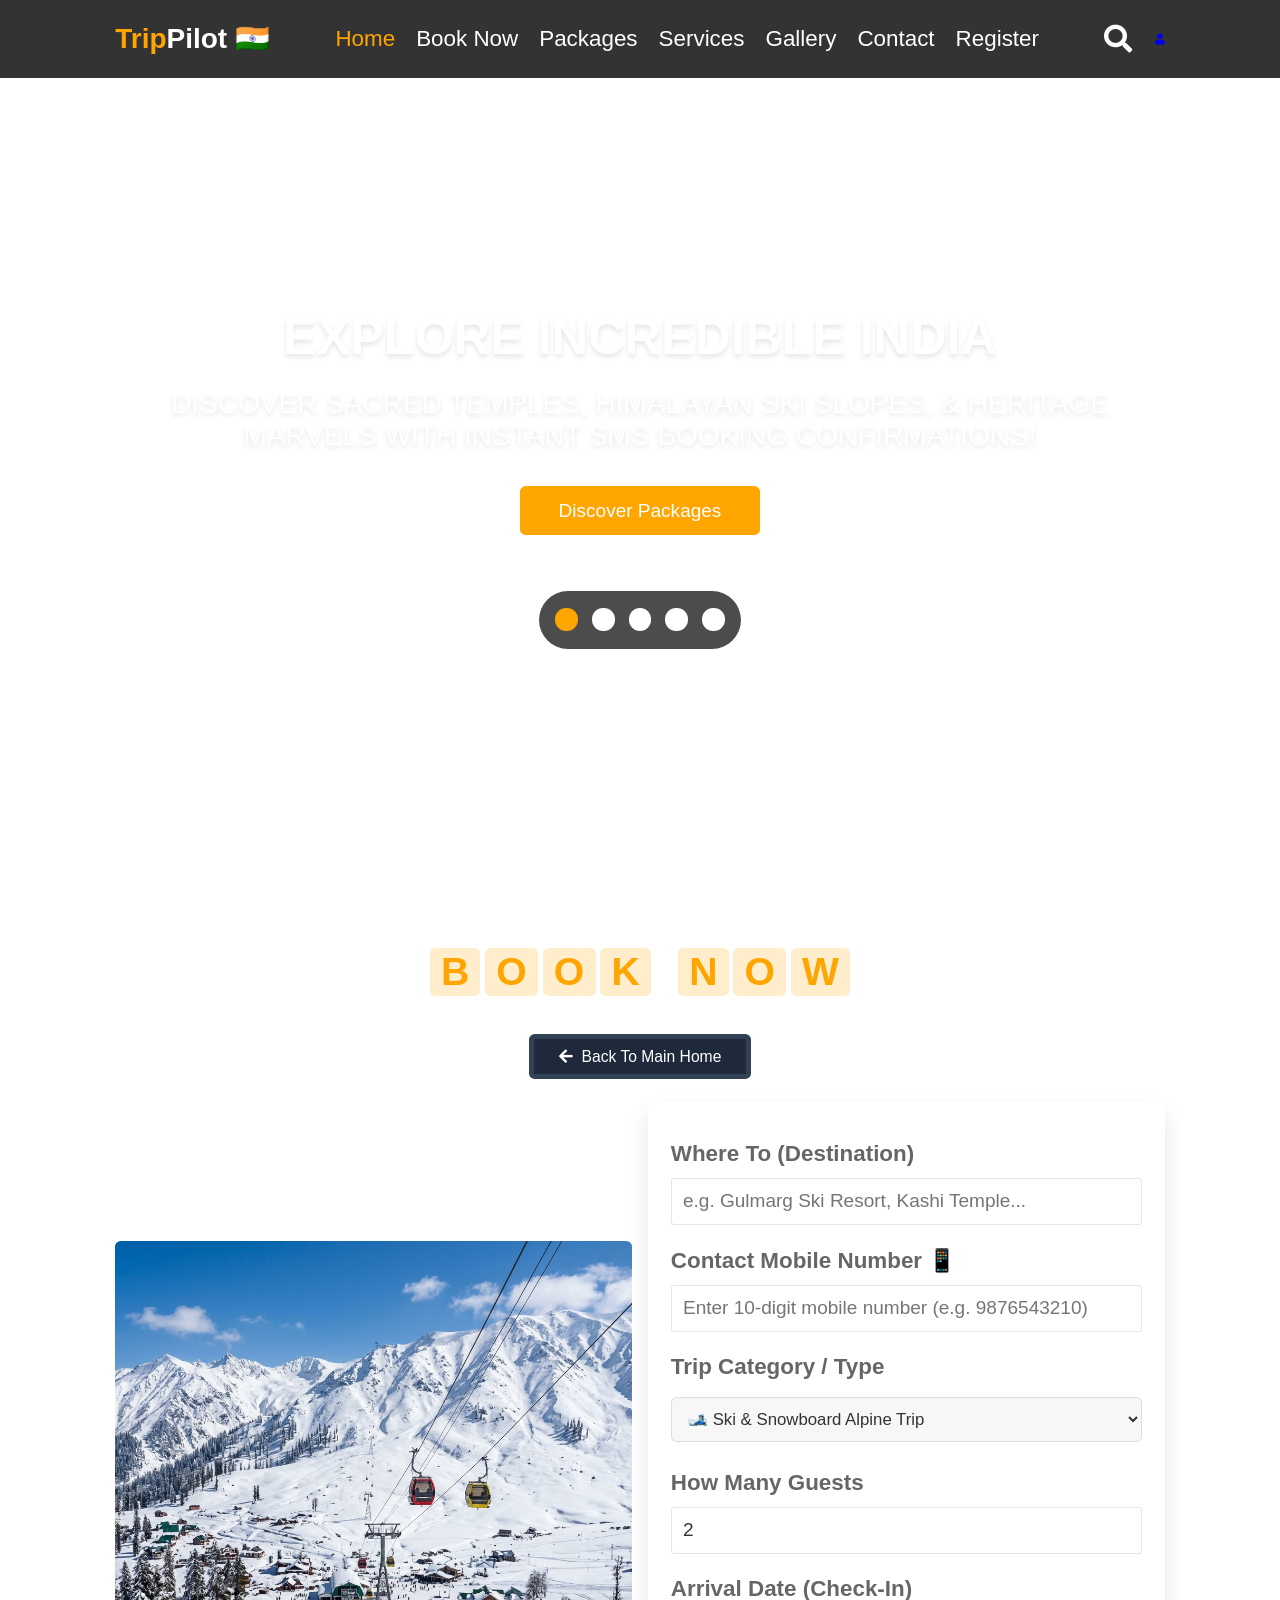
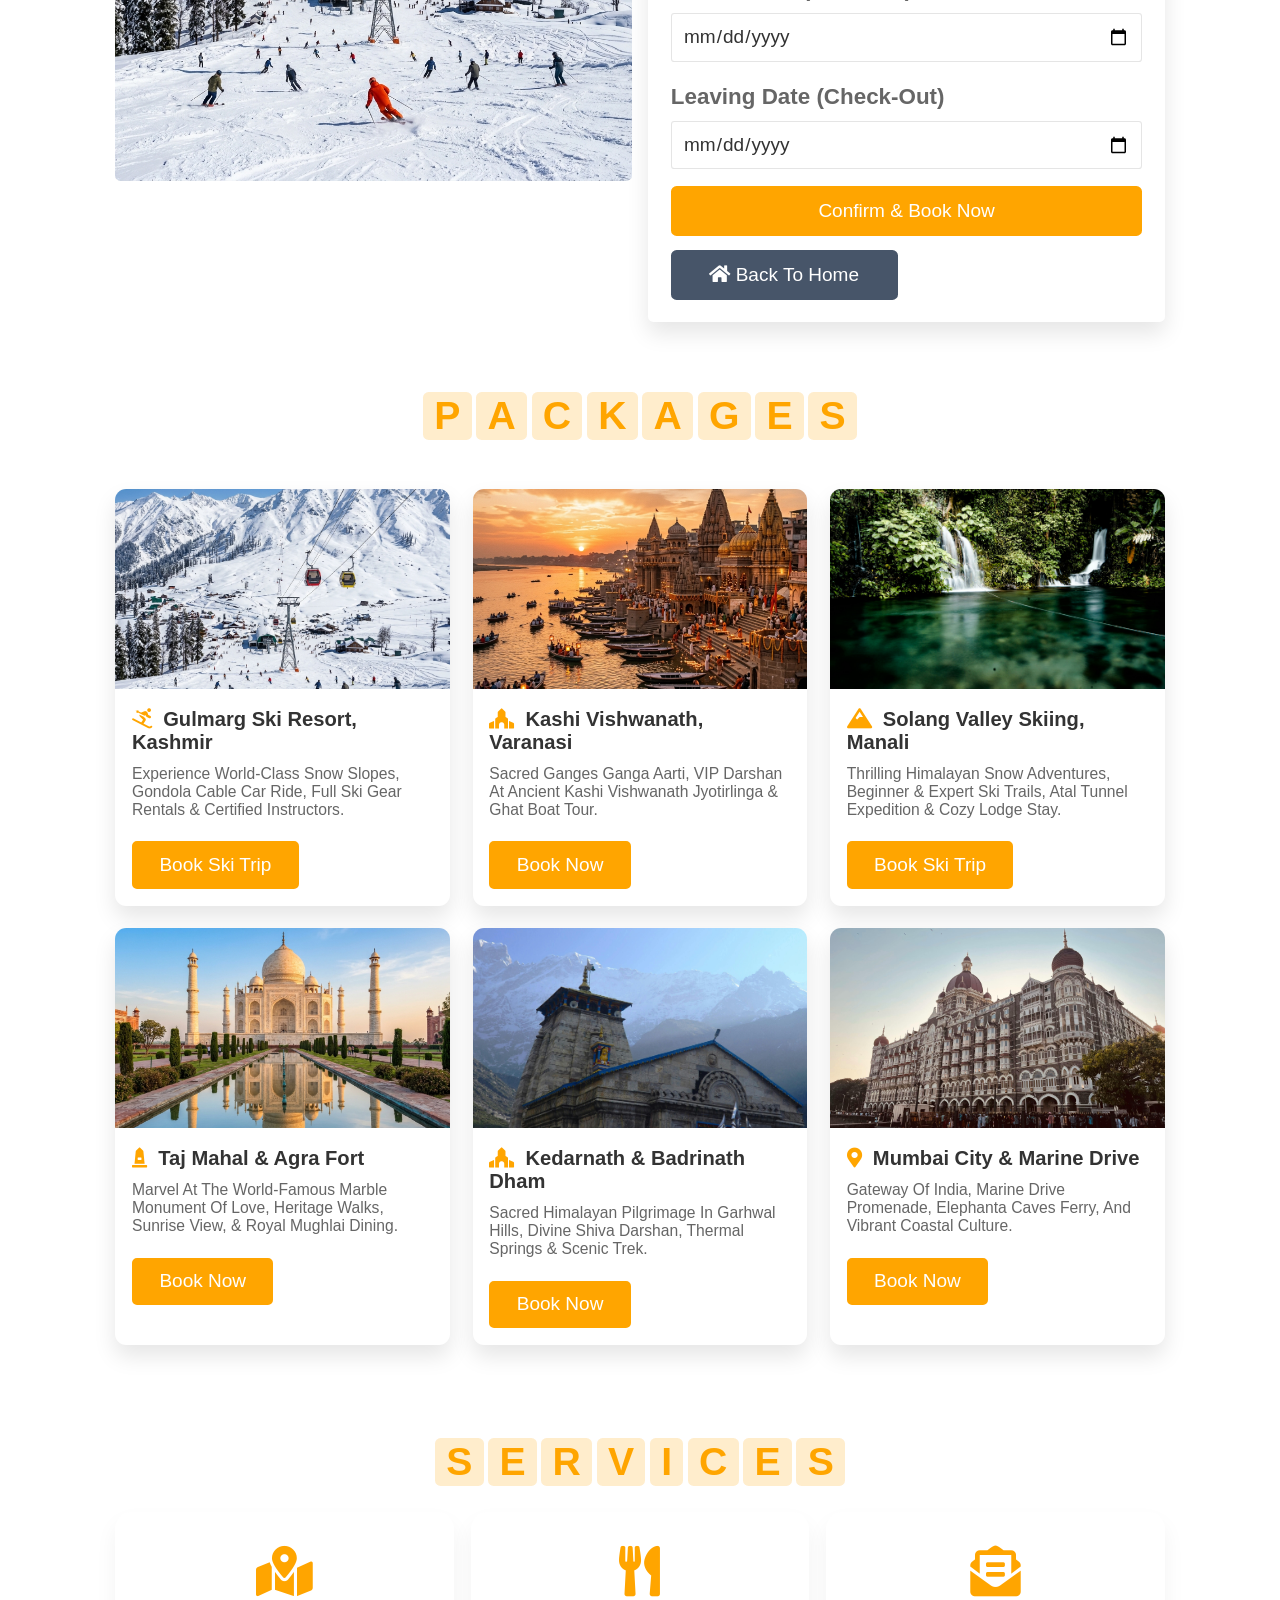
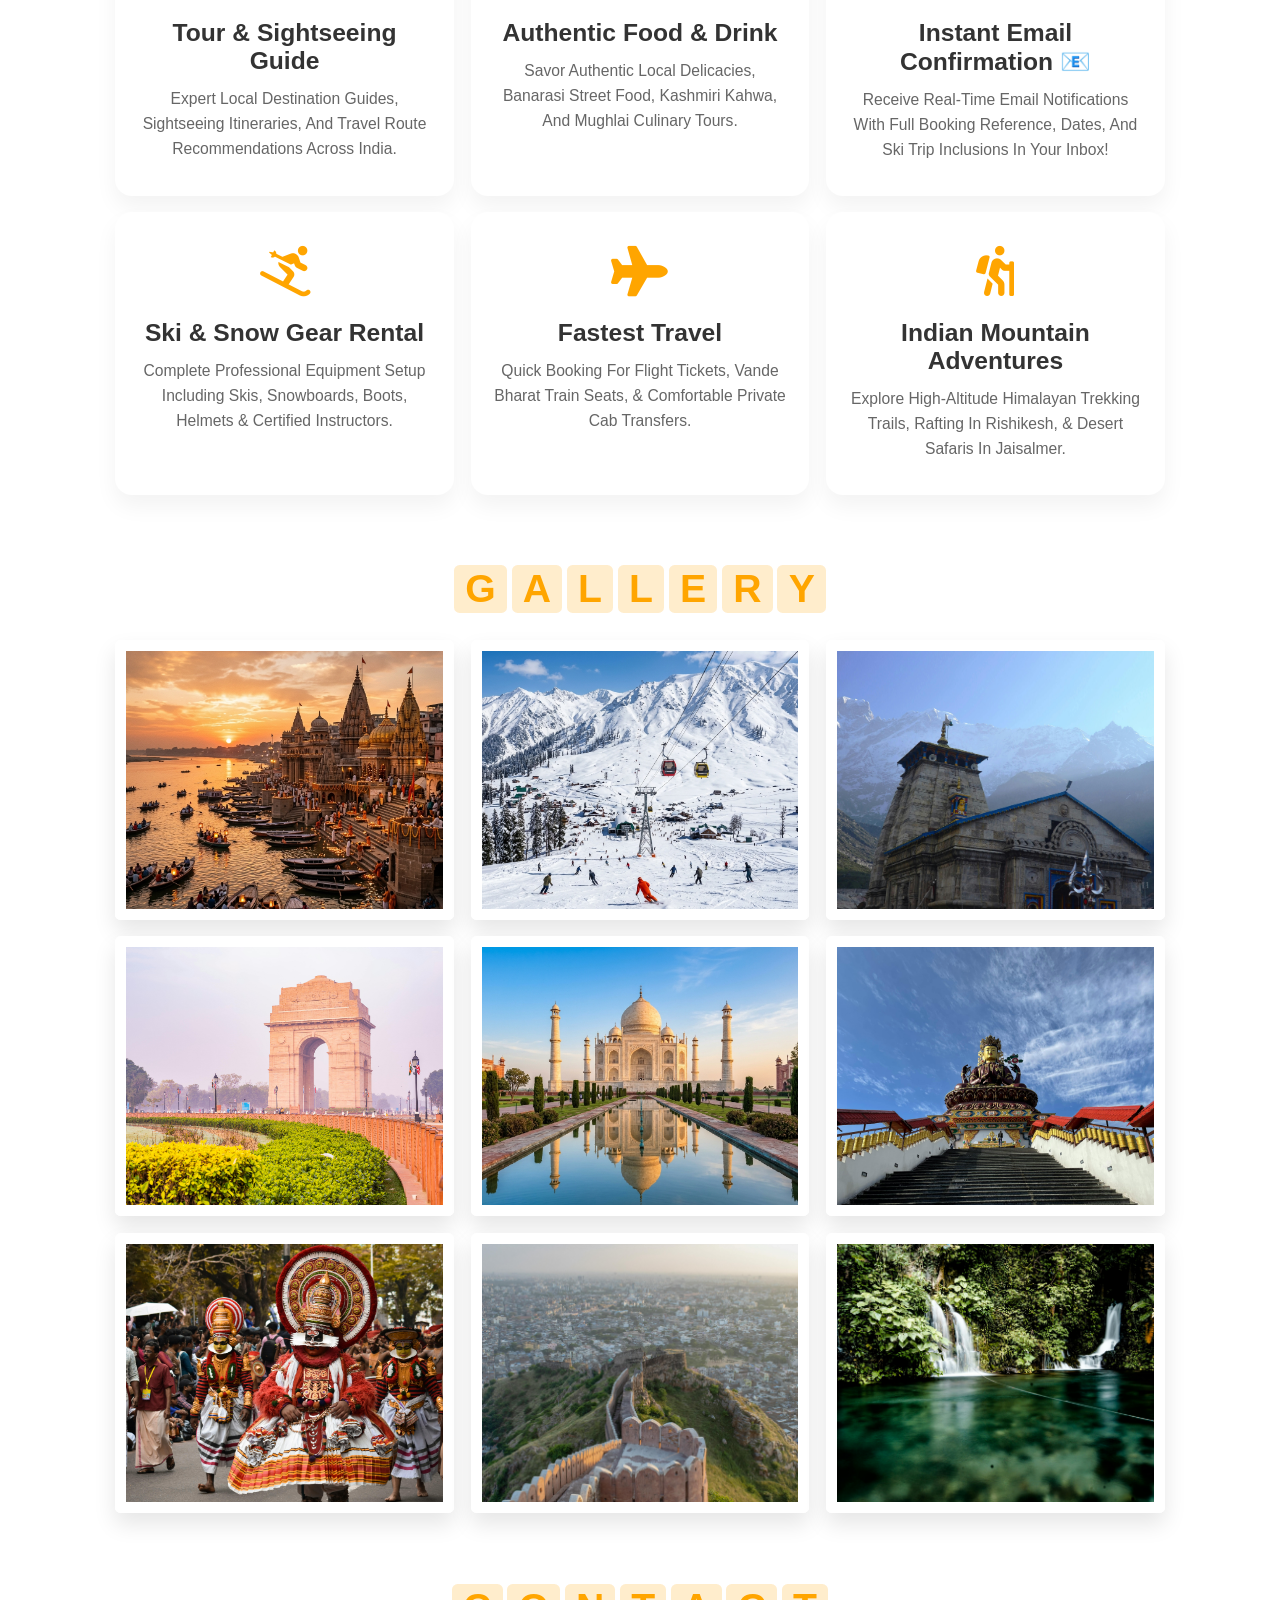
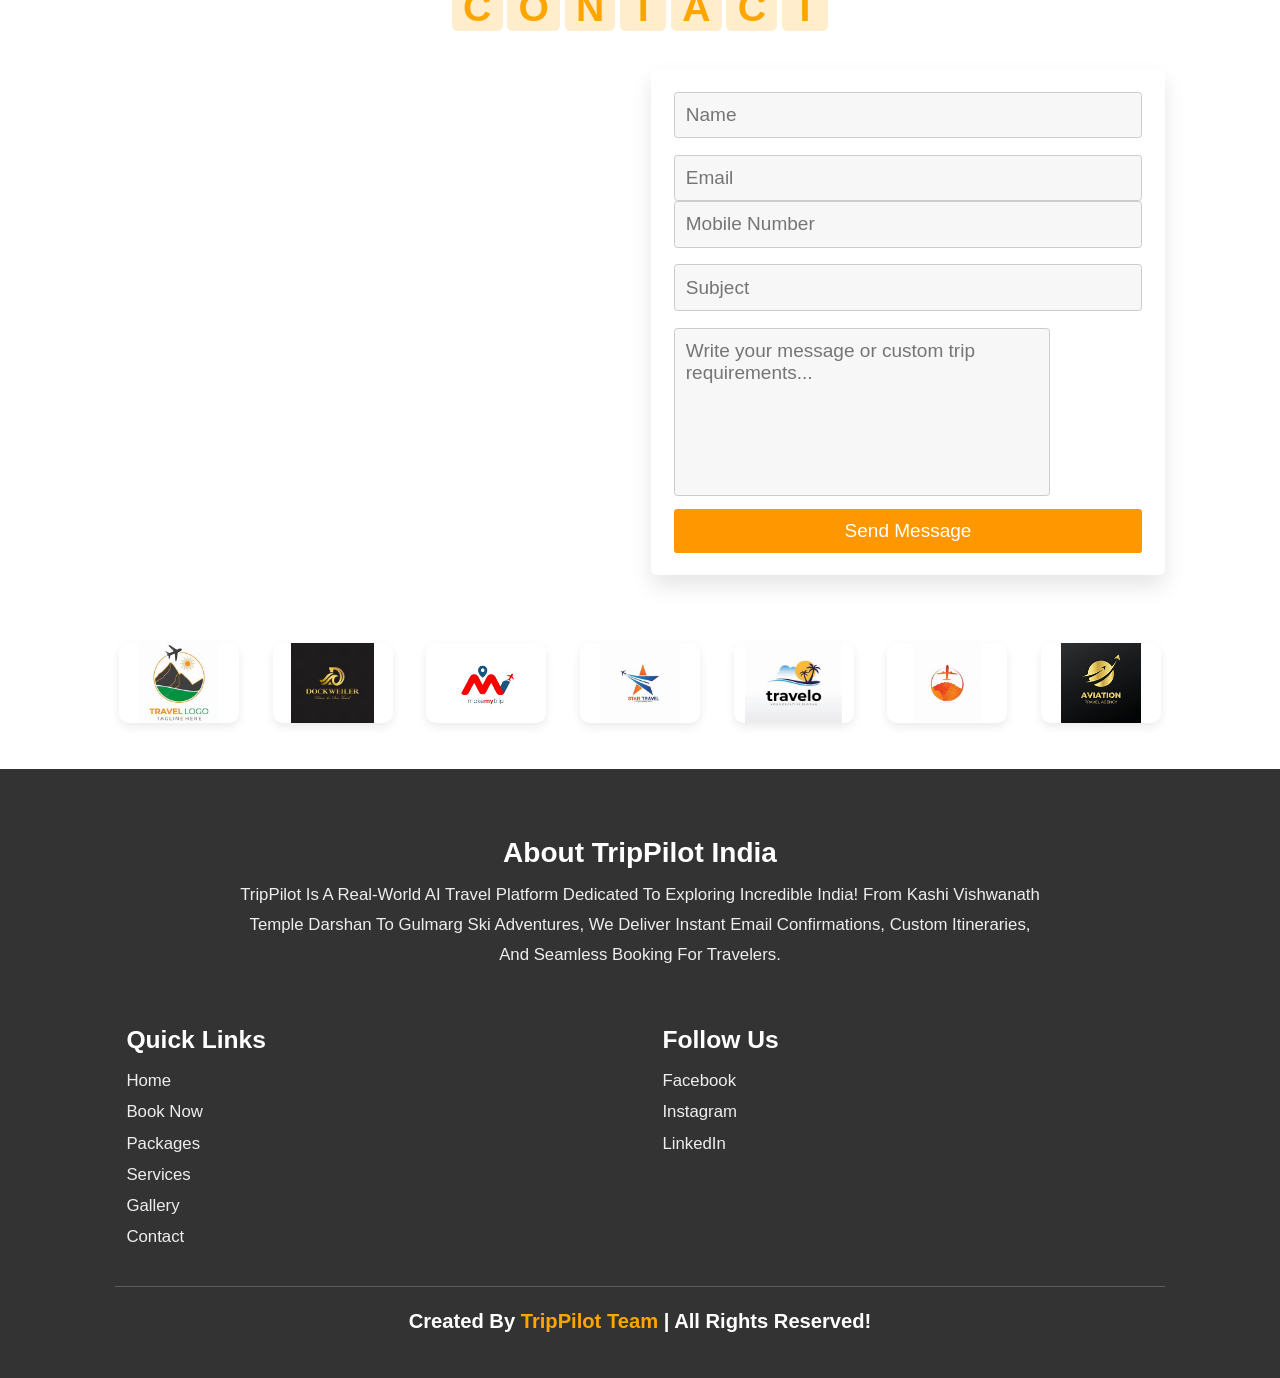
==== index.html @ 1ed1a102 "Rename AI.html to index.html" ====
<!DOCTYPE html>
<html lang="en">
<head>
    <meta charset="UTF-8">
    <meta name="viewport" content="width=device-width, initial-scale=1.0">
    <title>TripPilot - Real World Ski & Indian Travel Planner</title>
    <link rel="stylesheet" href="AI.css">
    <link rel="stylesheet" href="https://cdn.jsdelivr.net/npm/swiper@11/swiper-bundle.min.css">
    <!-- EmailJS SDK for Direct Browser Email Dispatch -->
    <script src="https://cdn.jsdelivr.net/npm/@emailjs/browser@3/dist/email.min.js"></script>

    <!---- Font Awesome Icons -------->
    <link rel="stylesheet" href="https://cdnjs.cloudflare.com/ajax/libs/font-awesome/5.15.4/css/all.min.css">
</head>
<body>
    <!------------Header Section-------------->
    <header>
        <div id="menu-bar" class="fas fa-bars"></div>
   
        <a href="#home" class="logo"><span>Trip</span>Pilot 🇮🇳</a>
        <nav class="navbar">
            <a href="#home">home</a>
            <a href="#book">book now</a>
            <a href="#packages">packages</a>
            <a href="#services">services</a>
            <a href="#gallery">gallery</a>
            <a href="#contact">contact</a>
            <a href="register.html">register</a>
        </nav>

        <div class="icons">
            <i class="fas fa-search" id="search-btn"></i>
            <div class="user-logged-in-box" id="user-logged-in-box" style="display: none;">
                <span class="user-name-tag" id="user-name-tag"><i class="fas fa-user-circle"></i> <span id="user-name-text">User</span></span>
                <i class="fas fa-sign-out-alt" id="logout-btn" title="Logout"></i>
            </div>
            <a href="register.html" class="fas fa-user" id="login-btn" title="Login / Register"></a>
        </div>
        <form action="" class="search-bar-container" id="search-form">
            <input type="search" id="search-bar" placeholder="Search Indian destinations (e.g. Kashi, Gulmarg, Kedarnath)...">
            <label for="search-bar" class="fas fa-search" id="search-submit-btn"></label>
        </form>
    </header>
    <!------------Header Section End-------------->   

    <!--Home Section Starts-->
    <section class="home" id="home">
        <div class="content">
            <h3>Explore Incredible India</h3>
            <p>Discover sacred temples, Himalayan ski slopes, & heritage marvels with instant SMS booking confirmations!</p>
            <a href="#packages" class="btn">discover packages</a>
        </div>

        <div class="controls">
            <span class="vid-btn active" data-src="tripimage/roadmap1.mp4"></span>
            <span class="vid-btn" data-src="tripimage/statue2.mp4"></span>
            <span class="vid-btn" data-src="tripimage/green3.mp4"></span>
            <span class="vid-btn" data-src="tripimage/kashmir4.mp4"></span>
            <span class="vid-btn" data-src="tripimage/beach5.mp4"></span>
        </div>

        <div class="video-container">
            <video src="tripimage/roadmap1.mp4" id="video-slider" loop autoplay muted></video>
        </div>
    </section>
    <!--Home Section End-->

    <!--Book Now Section-->
    <section class="book" id="book">
        <h1 class="heading"> 
            <span>B</span>
            <span>O</span>
            <span>O</span>
            <span>K</span>
            <span class="space"></span>
            <span>N</span>
            <span>O</span>
            <span>W</span>
        </h1>

        <div style="text-align:center; margin-bottom: 2rem;">
            <a href="#home" class="btn" style="background:#1e293b; border-color:#334155; color:#fff; padding:0.8rem 2.2rem; font-size:1.4rem; display:inline-flex; align-items:center; gap:0.8rem;">
                <i class="fas fa-arrow-left"></i> Back to Main Home
            </a>
        </div>
        <div class="row">
            <div class="image">
                <img src="tripimage/gulmarg_ski.png" style="height:540px; object-fit:cover; border-radius:.5rem;" alt="Ski Trip & Indian Travel">
            </div>

            <form action="" id="booking-main-form">
                <div class="inputBox">
                    <h3>Where To (Destination)</h3>
                    <input type="text" id="book-place" placeholder="e.g. Gulmarg Ski Resort, Kashi Temple..." required>
                </div>

                <div class="inputBox">
                    <h3>Contact Mobile Number 📱</h3>
                    <input type="tel" id="book-phone" placeholder="Enter 10-digit mobile number (e.g. 9876543210)" pattern="[0-9]{10}" maxlength="10" required>
                </div>

                <div class="inputBox">
                    <h3>Trip Category / Type</h3>
                    <select id="book-type" style="width:100%; padding:1rem; border:.1rem solid rgba(0,0,0,.1); font-size:1.5rem; color:#333; text-transform:none; margin:.5rem 0; border-radius:.5rem; background:#f7f7f7;">
                        <option value="Ski & Snowboard Alpine Expedition">🎿 Ski & Snowboard Alpine Trip</option>
                        <option value="Kashi & Sacred Temple Pilgrimage">🛕 Temple Pilgrimage (Kashi / Kedarnath)</option>
                        <option value="Indian Heritage & Mountain Tour">🏔️ Indian Heritage & Mountain Tour</option>
                    </select>
                </div>

                <div class="inputBox">
                    <h3>How Many Guests</h3>
                    <input type="number" id="book-guests" min="1" max="50" placeholder="Number of guests" value="2" required>
                </div>

                <div class="inputBox">
                    <h3>Arrival Date (Check-in)</h3>
                    <input type="date" id="book-arrival" required>
                </div>

                <div class="inputBox">
                    <h3>Leaving Date (Check-out)</h3>
                    <input type="date" id="book-leaving" required>
                </div>

                <!-- Dynamic Duration Badge Display -->
                <div id="duration-badge-box" class="duration-badge-box" style="display:none; width:100%; margin:1rem 0; padding:1.2rem; background:#e0f2fe; border-left:5px solid #0284c7; border-radius:.5rem; font-size:1.5rem; color:#0369a1; font-weight:bold;">
                    <i class="fas fa-calendar-check"></i> Trip Duration: <span id="duration-text-span">0 Days / 0 Nights</span>
                </div>

                <div style="display:flex; gap:1.2rem; flex-wrap:wrap; align-items:center; margin-top:1rem;">
                    <input type="submit" class="btn" value="Confirm & Book Now" style="flex:1; margin-top:0;">
                    <a href="#home" class="btn" style="background:#475569; border-color:#475569; text-align:center; text-decoration:none; margin-top:0; color:#fff;">
                        <i class="fas fa-home"></i> Back to Home
                    </a>
                </div>
            </form>
        </div>
    </section>
    <!--Book End Section-->

    <!--Packages Section-->
    <section class="packages" id="packages">  
        <h1 class="heading">  
            <span>P</span>  
            <span>A</span>  
            <span>C</span>  
            <span>K</span>  
            <span>A</span>  
            <span>G</span>  
            <span>E</span>  
            <span>S</span>  
        </h1>  

        <div class="box-container">
            <!-- Gulmarg Ski Resort -->
            <div class="box">  
                <img src="tripimage/gulmarg_ski.png" alt="Gulmarg Ski Resort">  
                <div class="content">  
                    <h3><i class="fas fa-skiing"></i> Gulmarg Ski Resort, Kashmir</h3>  
                    <p>Experience world-class snow slopes, Gondola cable car ride, full ski gear rentals & certified instructors.</p>  
                    <a href="#book" class="btn book-package-btn" data-place="Gulmarg Ski Resort, Kashmir">Book Ski Trip</a>  
                </div>  
            </div>

            <!-- Kashi Vishwanath Temple (Famous Request) -->
            <div class="box">  
                <img src="tripimage/kashi_temple.png" alt="Kashi Vishwanath Temple">  
                <div class="content">  
                    <h3><i class="fas fa-place-of-worship"></i> Kashi Vishwanath, Varanasi</h3>  
                    <p>Sacred Ganges Ganga Aarti, VIP Darshan at ancient Kashi Vishwanath Jyotirlinga & ghat boat tour.</p>  
                    <a href="#book" class="btn book-package-btn" data-place="Kashi Vishwanath Temple, Varanasi">Book Now</a>  
                </div>  
            </div>

            <!-- Solang Valley Ski Slopes Manali -->
            <div class="box">  
                <img src="tripimage/gallery7.jpg" alt="Solang Valley Skiing">  
                <div class="content">  
                    <h3><i class="fas fa-mountain"></i> Solang Valley Skiing, Manali</h3>  
                    <p>Thrilling Himalayan snow adventures, beginner & expert ski trails, Atal Tunnel expedition & cozy lodge stay.</p>  
                    <a href="#book" class="btn book-package-btn" data-place="Solang Valley Ski Slopes, Manali">Book Ski Trip</a>  
                </div>  
            </div>

            <!-- Taj Mahal Agra -->
            <div class="box">  
                <img src="tripimage/taj_mahal.png" alt="Taj Mahal Agra">  
                <div class="content">  
                    <h3><i class="fas fa-monument"></i> Taj Mahal & Agra Fort</h3>  
                    <p>Marvel at the world-famous marble monument of love, heritage walks, sunrise view, & royal Mughlai dining.</p>  
                    <a href="#book" class="btn book-package-btn" data-place="Taj Mahal & Agra Fort">Book Now</a>  
                </div>  
            </div>

            <!-- Kedarnath Dham -->
            <div class="box">  
                <img src="tripimage/gallery1.jpg" alt="Kedarnath Dham">  
                <div class="content">  
                    <h3><i class="fas fa-place-of-worship"></i> Kedarnath & Badrinath Dham</h3>  
                    <p>Sacred Himalayan pilgrimage in Garhwal hills, divine Shiva darshan, thermal springs & scenic trek.</p>  
                    <a href="#book" class="btn book-package-btn" data-place="Kedarnath & Badrinath Dham">Book Now</a>  
                </div>  
            </div>

            <!-- Mumbai Coastal -->
            <div class="box">  
                <img src="tripimage/mumbai.jpg" alt="Mumbai">  
                <div class="content">  
                    <h3><i class="fas fa-map-marker-alt"></i> Mumbai City & Marine Drive</h3>  
                    <p>Gateway of India, Marine Drive promenade, Elephanta Caves ferry, and vibrant coastal culture.</p>  
                    <a href="#book" class="btn book-package-btn" data-place="Mumbai City & Marine Drive">Book Now</a>  
                </div>  
            </div>
        </div>
    </section>
    <!--Packages Section End-->

    <!--Services Section -->
    <section class="services" id="services">
        <h1 class="heading"> 
            <span>S</span>
            <span>E</span>
            <span>R</span>
            <span>V</span>
            <span>I</span>
            <span>C</span>
            <span>E</span>
            <span>S</span>
        </h1>

        <div class="box-container">
            <div class="box">
                <i class="fas fa-map-marked-alt"></i>
                <h3>Tour & Sightseeing Guide</h3>
                <p>Expert local destination guides, sightseeing itineraries, and travel route recommendations across India.</p>
            </div>
            <div class="box">
                <i class="fas fa-utensils"></i>
                <h3>Authentic Food & Drink</h3>
                <p>Savor authentic local delicacies, Banarasi street food, Kashmiri Kahwa, and Mughlai culinary tours.</p>
            </div>
            <div class="box">
                <i class="fa fa-envelope-open-text"></i>
                <h3>Instant Email Confirmation 📧</h3>
                <p>Receive real-time email notifications with full booking reference, dates, and ski trip inclusions in your inbox!</p>
            </div>
            <div class="box">
                <i class="fa fa-skiing"></i>
                <h3>Ski & Snow Gear Rental</h3>
                <p>Complete professional equipment setup including Skis, Snowboards, Boots, Helmets & Certified Instructors.</p>
            </div>
            <div class="box">
                <i class="fa fa-plane"></i>
                <h3>Fastest Travel</h3>
                <p>Quick booking for flight tickets, Vande Bharat train seats, & comfortable private cab transfers.</p>
            </div>
            <div class="box">
                <i class="fa fa-hiking"></i>
                <h3>Indian Mountain Adventures</h3>
                <p>Explore high-altitude Himalayan trekking trails, rafting in Rishikesh, & desert safaris in Jaisalmer.</p>
            </div>
        </div>
    </section>

    <!--Gallery Section-->
    <section class="gallery" id="gallery">
        <h1 class="heading"> 
            <span>G</span>
            <span>A</span>
            <span>L</span>
            <span>L</span>
            <span>E</span>
            <span>R</span>
            <span>Y</span>
        </h1>

        <div class="box-container">
            <!-- Kashi Temple -->
            <div class="box">
                <img src="tripimage/kashi_temple.png" alt="Kashi Vishwanath Temple">
                <div class="content">
                    <h3>kashi vishwanath</h3>
                    <p>"Where spirituality meets the eternal river Ganges in Varanasi."</p>
                    <button class="btn see-more-btn" data-place="kashi-temple">see more</button>
                </div>
            </div>
            <!-- Gulmarg Ski Resort -->
            <div class="box">
                <img src="tripimage/gulmarg_ski.png" alt="Gulmarg Ski Resort">
                <div class="content">
                    <h3>gulmarg ski resort</h3>
                    <p>"Asia's premier powder snow ski paradise & Gondola cable car."</p>
                    <button class="btn see-more-btn" data-place="gulmarg-ski">see more</button>
                </div>
            </div>
            <!-- Kedarnath -->
            <div class="box">
                <img src="tripimage/gallery1.jpg" alt="Kedarnath">
                <div class="content">
                    <h3>kedarnath dham</h3>
                    <p>"Where the soul finds silence and Lord Shiva speaks."</p>
                    <button class="btn see-more-btn" data-place="kedarnath">see more</button>
                </div>
            </div>
            <!-- India Gate -->
            <div class="box">
                <img src="tripimage/gallery8.jpg" alt="India Gate">
                <div class="content">
                    <h3>india gate delhi</h3>
                    <p>"Standing tall in the heart of India — a tribute to the brave."</p>
                    <button class="btn see-more-btn" data-place="india-gate">see more</button>
                </div>
            </div>
            <!-- Taj Mahal -->
            <div class="box">
                <img src="tripimage/taj_mahal.png" alt="Taj Mahal Agra">
                <div class="content">
                    <h3>taj mahal agra</h3>
                    <p>"The eternal monument of white marble love."</p>
                    <button class="btn see-more-btn" data-place="taj-mahal">see more</button>
                </div>
            </div>
            <!-- Buddha Park Sikkim -->
            <div class="box">
                <img src="tripimage/gallery2.jpg" alt="Buddha Park">
                <div class="content">
                    <h3>buddha park sikkim</h3>
                    <p>"Golden 130ft Buddha statue set against snow peaks."</p>
                    <button class="btn see-more-btn" data-place="buddha-park">see more</button>
                </div>
            </div>
            <!-- Kerala -->
            <div class="box">
                <img src="tripimage/gallery4.jpg" alt="Kerala">
                <div class="content">
                    <h3>kerala backwaters</h3>
                    <p>"God's Own Country wrapped in green backwaters & palms."</p>
                    <button class="btn see-more-btn" data-place="kerala">see more</button>
                </div>
            </div>
            <!-- Nahargarh Fort -->
            <div class="box">
                <img src="tripimage/gallery6.jpg" alt="Nahargarh Fort">
                <div class="content">
                    <h3>nahargarh fort jaipur</h3>
                    <p>"Perched high above the Pink City, royal Rajput grandeur."</p>
                    <button class="btn see-more-btn" data-place="nahargarh-fort">see more</button>
                </div>
            </div>
            <!-- Natural Spring Manali -->
            <div class="box">
                <img src="tripimage/gallery7.jpg" alt="Vashisht Manali">
                <div class="content">
                    <h3>manali & vashisht</h3>
                    <p>"Natural hot springs & pine valley mountain vistas."</p>
                    <button class="btn see-more-btn" data-place="natural-spring">see more</button>
                </div>
            </div>
        </div>
    </section>
    <!--Gallery Section End-->



    <!--Contact Section-->
    <section class="contact" id="contact">
        <h1 class="heading">
            <span>C</span>
            <span>O</span>
            <span>N</span>
            <span>T</span>
            <span>A</span>
            <span>C</span>
            <span>T</span>
        </h1>

        <div class="row">
            <div class="image">
                <video autoplay muted loop src="tripimage/beach5.mp4" style="height: 350px; width: 100%; object-fit: cover; border-radius: .5rem;"></video>
            </div>
            <form action="" onsubmit="event.preventDefault(); alert('Dhanyawad! Thank you for contacting TripPilot. We will reply to your email shortly.');">
                <div class="inputBox">
                    <input type="text" placeholder="Name" required>
                    <input type="email" placeholder="Email" required>
                </div>
                <div class="inputBox">
                    <input type="number" placeholder="Mobile Number">
                    <input type="text" placeholder="Subject">
                </div>
                <textarea placeholder="Write your message or custom trip requirements..." cols="30" rows="10" required></textarea>
                <input type="submit" class="btn" value="send message">
            </form>
        </div>
    </section>
    <!--Contact End-->

    <!--Brand Section-->
    <section class="brand-container">
        <div class="brand-column">
            <div class="brand-logo"><img src="tripimage/logo1.jpeg" alt="Logo 1"></div>
            <div class="brand-logo"><img src="tripimage/logo5.jpeg" alt="Logo 2"></div>
            <div class="brand-logo"><img src="tripimage/logo3.jpeg" alt="Logo 3"></div>
            <div class="brand-logo"><img src="tripimage/logo2.jpeg" alt="Logo 4"></div>
            <div class="brand-logo"><img src="tripimage/logo7.jpeg" alt="Logo 5"></div>
            <div class="brand-logo"><img src="tripimage/logo6.jpeg" alt="Logo 6"></div>
            <div class="brand-logo"><img src="tripimage/logo4.jpeg" alt="Logo 7"></div>
        </div>
    </section>
    <!--Brand Section End-->

    <!--Footer Section-->
    <section class="footer">
        <div class="about-footer">
            <h3>About TripPilot India</h3>
            <p>
                TripPilot is a real-world AI travel platform dedicated to exploring Incredible India!
                From Kashi Vishwanath temple darshan to Gulmarg ski adventures, we deliver instant email confirmations,
                custom itineraries, and seamless booking for travelers.
            </p>
        </div>

        <div class="box-container">
            <div class="box">
                <h3>Quick Links</h3>
                <a href="#home">Home</a>
                <a href="#book">Book Now</a>
                <a href="#packages">Packages</a>
                <a href="#services">Services</a>
                <a href="#gallery">Gallery</a>
                <a href="#contact">Contact</a>
            </div>
            <div class="box">
                <h3>Follow Us</h3>
                <a href="#">Facebook</a>
                <a href="#">Instagram</a>
                <a href="#">LinkedIn</a>
            </div>
        </div>

        <h1 class="credit"> Created by <span>TripPilot Team</span> | All Rights Reserved!</h1>
    </section>

    <!-- Gallery Destination Details Modal -->
    <div class="gallery-modal-container" id="gallery-modal">
        <div class="gallery-modal-content">
            <span class="modal-close" id="modal-close">&times;</span>
            <div class="modal-header-img">
                <img id="modal-img" src="" alt="Destination Image">
                <div class="modal-badge" id="modal-badge"><i class="fas fa-map-marked-alt"></i> Destination Info</div>
            </div>
            <div class="modal-body-content">
                <h2 id="modal-title">Destination Title</h2>
                <p class="modal-tagline" id="modal-tagline">Tagline</p>
                
                <div class="modal-info-box">
                    <h3><i class="fas fa-map-marker-alt"></i> Location</h3>
                    <p id="modal-location">Location details</p>
                </div>

                <div class="modal-info-box">
                    <h3><i class="fas fa-route"></i> Distance & How to Reach</h3>
                    <ul id="modal-distances" class="modal-list"></ul>
                </div>

                <div class="modal-info-box">
                    <h3><i class="fas fa-compass"></i> Top Attractions & Activities</h3>
                    <ul id="modal-attractions" class="modal-list attractions-grid"></ul>
                </div>

                <div class="modal-info-box">
                    <h3><i class="fas fa-calendar-check"></i> Best Time to Visit</h3>
                    <p id="modal-best-time">Best time info</p>
                </div>

                <div class="modal-action-bar">
                    <button class="btn modal-book-btn" id="modal-book-btn">
                        <i class="fas fa-plane-departure"></i> Book Trip to this Destination
                    </button>
                </div>
            </div>
        </div>
    </div>

    <!-- Interactive Location Map Modal -->
    <div class="map-modal-container" id="map-modal">
        <div class="map-modal-content">
            <span class="modal-close" id="map-modal-close">&times;</span>
            <div class="map-modal-header">
                <h2><i class="fas fa-map-marked-alt" style="color: var(--orange);"></i> <span id="map-location-title">Location Map</span></h2>
                <p id="map-location-subtitle">Live Location & Map View</p>
            </div>
            
            <div class="map-iframe-wrapper">
                <iframe id="google-map-iframe" src="" width="100%" height="350" style="border:0; border-radius: 1rem;" allowfullscreen="" loading="lazy" referrerpolicy="no-referrer-when-downgrade"></iframe>
            </div>

            <div class="map-action-bar">
                <button class="btn" id="map-book-btn">
                    <i class="fas fa-plane-departure"></i> Book Trip to this Place
                </button>
                <a id="external-map-link" href="#" target="_blank" class="btn google-maps-ext-btn">
                    <i class="fas fa-external-link-alt"></i> Open in Google Maps
                </a>
            </div>
        </div>
    </div>

    <!-- Real-time Booking Confirmation Modal (Clean Ticket Card) -->
    <div class="sms-modal-container" id="sms-modal">
        <div class="booking-confirm-wrapper">
            <div class="booking-confirm-header">
                <button type="button" class="back-home-header-btn" id="sms-modal-back-home" title="Go back to Home">
                    <i class="fas fa-arrow-left"></i> Home
                </button>
                <div class="confirm-icon-box">
                    <i class="fas fa-check-circle"></i>
                </div>
                <div class="confirm-header-text">
                    <h3>Booking Confirmed!</h3>
                    <p>Your travel itinerary has been registered successfully</p>
                </div>
                <i class="fas fa-times" id="sms-modal-close" title="Close"></i>
            </div>

            <div class="booking-confirm-body">
                <div class="booking-ticket-card" id="sms-bubble-body">
                    <!-- Dynamic confirmation details placed here -->
                </div>

                <div class="booking-notice-box">
                    <i class="fas fa-shield-alt"></i>
                    <div>
                        <h4>Booking Status: Confirmed</h4>
                        <p>Booking reference saved. Dispatched to mobile: +91 <span id="sms-recipient-display">9876543210</span>.</p>
                    </div>
                </div>
            </div>

            <div class="booking-confirm-footer">
                <button type="button" class="btn home-btn" id="sms-home-btn">
                    <i class="fas fa-home"></i> Back to Home
                </button>
                <button type="button" class="btn print-btn" id="sms-print-btn" onclick="window.print()">
                    <i class="fas fa-print"></i> Print Ticket
                </button>
                <button type="button" class="btn done-btn" id="sms-ok-btn">
                    <i class="fas fa-check"></i> Done
                </button>
            </div>
        </div>
    </div>

    <!-- Floating Back to Home Button -->
    <a href="#home" id="floating-home-btn" class="floating-home-btn" title="Back to Main Home">
        <i class="fas fa-home"></i> <span>Back to Home</span>
    </a>

    <script src="https://cdn.jsdelivr.net/npm/swiper@11/swiper-bundle.min.js"></script>
    <!-------JS Integration ---------->
    <script src="AI.js"></script>
</body>
</html>
---- AI.css ----
:root{
    --orange:#ffa500;
}
*{
    font-family: sans-serif;
    margin:0; padding:0;
    box-sizing:border-box;
    text-transform:capitalize;
    outline:none;
    border:none;
    text-decoration: none;
    transition: all 0.2s linear;
}
*::selection{
    background: var(--orange);
    color: #fff;
}
html{
    font-size:70%;
    overflow-x:hidden;
    scroll-padding-top:8.5rem;
    scroll-behavior: smooth;
}
section{
    padding: 2rem 9%;
    scroll-margin-top: 8.5rem;
}

.btn{
    display: inline-block;
    margin-top: 1rem;
    background: var(--orange);
    color: #fff;
    padding: .8rem 3rem;
    border: 0.5rem solid var(--orange);
    cursor: pointer;
    font-size: 1.7rem;
    border-radius: .5rem;
}
.btn:hover{
    background:rgba(255,165,0,.2);
    color:var(--orange);
}
header{
    position: fixed;
    top:0; left:0; right:0;
    background: #333;
    z-index:1000;
    display:flex;
    align-items:center;
    justify-content:space-between;
    padding: 2rem 9%;
}
header .logo{
    font-size: 2.5rem;
    font-weight: bolder;
    color:#fff;
}
header .logo span{
    color:var(--orange);
}
header .navbar a{
    color:#fff;
    font-size:2rem;
    margin:0.8rem;
}
header .navbar a:hover,
header .navbar a.active{
    color:var(--orange);
}
header .icons i{
    font-size: 2.5rem;
    color:#fff;
    cursor:pointer;
    margin-right: 2rem;
}
header .icons i:hover{
    color:var(--orange);
}
header .search-bar-container{
    position: absolute;
    top:100%; left:0; right:0;
    padding:1.5rem 2rem;
    background: #333;
    border-top:.1rem solid rgba(255,255,255,.2);
    display:flex;
    align-items:center;
    z-index:1001;
    clip-path:polygon(0 0, 100% 0, 100% 0, 0 0);
}
header .search-bar-container.active{
     clip-path: polygon(0 0, 100% 0, 100% 100%, 0 100%);
}
header .search-bar-container #search-bar{
    width:98%;
    padding:1rem;
    text-decoration: none;
    color:#333;
    font-size:1.7rem;
    border-radius:.5rem;
}
header .search-bar-container label{
    color:#fff;
    cursor:pointer;
    font-size: 3rem;
    margin-left: 1.5rem;
}
header .search-bar-container label:hover{
    color:var(--orange);
}
/* Header Logged In Profile Tag */
header .icons {
    display: flex;
    align-items: center;
}
.user-logged-in-box {
    display: flex;
    align-items: center;
    gap: 1.2rem;
    margin-right: 1.5rem;
}
.user-name-tag {
    color: #fff;
    font-size: 1.5rem;
    background: rgba(255, 165, 0, 0.2);
    border: 0.1rem solid var(--orange);
    padding: 0.5rem 1.2rem;
    border-radius: 2rem;
    display: flex;
    align-items: center;
    gap: 0.6rem;
}
.user-name-tag i {
    color: var(--orange);
    font-size: 1.8rem;
}
#logout-btn {
    color: #ff4d4d;
    font-size: 2.2rem;
    cursor: pointer;
    transition: 0.2s ease;
}
#logout-btn:hover {
    color: #ff1a1a;
    transform: scale(1.15);
}

/* Auth Modal Styles */
.login-form-container{
    position: fixed;
    top:-120%; left: 0;
    z-index:10000;
    min-height: 100vh;
    width: 100%;
    background: rgba(0,0,0,.75);
    backdrop-filter: blur(4px);
    display: flex;
    align-items: center;
    justify-content: center;
    transition: top 0.4s cubic-bezier(0.175, 0.885, 0.32, 1.275);
}
.login-form-container.active{
    top: 0;
}
.auth-card {
    background: #fff;
    width: 90%;
    max-width: 48rem;
    border-radius: 1.5rem;
    padding: 2.5rem;
    box-shadow: 0 1.5rem 3rem rgba(0,0,0,0.3);
    position: relative;
    overflow: hidden;
}
.auth-tabs {
    display: flex;
    border-bottom: 0.2rem solid #eee;
    margin-bottom: 2rem;
}
.auth-tabs .tab-btn {
    flex: 1;
    padding: 1.2rem;
    background: none;
    border: none;
    font-size: 1.8rem;
    font-weight: bold;
    color: #888;
    cursor: pointer;
    transition: all 0.3s ease;
    border-bottom: 0.3rem solid transparent;
}
.auth-tabs .tab-btn.active {
    color: var(--orange);
    border-bottom-color: var(--orange);
}
.auth-alert {
    padding: 1rem 1.5rem;
    font-size: 1.5rem;
    border-radius: 0.8rem;
    margin-bottom: 1.5rem;
    text-align: center;
    line-height: 1.4;
    transition: all 0.3s ease;
}
.auth-alert.success {
    background: #e6f9ed;
    color: #155724;
    border: 0.1rem solid #c3e6cb;
}
.auth-alert.error {
    background: #f8d7da;
    color: #721c24;
    border: 0.1rem solid #f5c6cb;
}
.auth-form {
    display: none;
}
.auth-form.active {
    display: block;
    animation: fadeIn 0.3s ease-in-out;
}
@keyframes fadeIn {
    from { opacity: 0; transform: translateY(10px); }
    to { opacity: 1; transform: translateY(0); }
}
.auth-form h3 {
    font-size: 2.4rem;
    color: #333;
    text-align: center;
    margin-bottom: 1.5rem;
}
.auth-form .box {
    width: 100%;
    padding: 1.2rem 1.5rem;
    font-size: 1.6rem;
    color: #333;
    margin: 0.8rem 0;
    border: 0.1rem solid #ddd;
    border-radius: 0.8rem;
    text-transform: none;
    transition: 0.2s ease;
}
.auth-form .box:focus {
    border-color: var(--orange);
    box-shadow: 0 0 0.5rem rgba(255, 165, 0, 0.3);
}
.remember-box {
    display: flex;
    align-items: center;
    gap: 0.8rem;
    margin: 1.2rem 0;
}
.remember-box label {
    font-size: 1.5rem;
    color: #666;
    cursor: pointer;
}
.auth-form .btn {
    display: block;
    width: 100%;
    margin-top: 1.5rem;
    font-size: 1.8rem;
    padding: 1rem;
    border-radius: 0.8rem;
    text-align: center;
}
.auth-form p {
    padding-top: 1.2rem;
    font-size: 1.4rem;
    color: #666;
    text-align: center;
}
.auth-form p a {
    color: var(--orange);
    font-weight: bold;
}
.auth-form p a:hover {
    text-decoration: underline;
}
.login-form-container #form-close{
    position: absolute;
    top:2rem; right:3rem;
    font-size: 5rem;
    color:#fff;
    cursor:pointer;
}
#menu-bar{
    color: #fff;
    border: .1rem solid #fff;
    border-radius: .5rem;
    font-size: 3rem;
    padding: .5rem 1.2rem;
    cursor:pointer;
    display: none;
}

.home{
    min-height: 100vh;
    display: flex;
    align-items: center;
    justify-content: center;
    flex-flow:column;
    position: relative;
    z-index: 0;
}
.home .content {
    text-align: center;
}
.home .content h3{
    font-size: 4.5rem;
    color:#fff;
    text-transform: uppercase;
    text-shadow: 0 .3rem .5rem rgba(0,0,0,.1);
}
.home .content p{
    font-size: 2.5rem;
    color:#fff;
    padding: 2rem 0;
    text-transform: uppercase;
    text-shadow: 0 .3rem .5rem rgba(0,0,0,.1);
}
.home .video-container video{
    position: absolute;
    top:0; left:0;
    z-index: -1;
    height:100%;
    width:100%;
    object-fit: cover;
}
.home .controls{
    padding: 1rem;
    border-radius: 5rem;
    background: rgba(0,0,0,.7);
    position: relative;
    top: 5rem;
}
.home .controls .vid-btn{
    height:2rem;
    width: 2rem;
    display: inline-block;
    border-radius: 50%;
    background:#fff;
    cursor: pointer;
    margin: 0.5rem;
}
.home .controls .vid-btn.active{
    background: var(--orange);
}

/*---booknow------*/
.image{
    width: 100%;
    height: 100%;
}
.heading{
    text-align: center;
    padding:2.5rem 0;
}
.heading span{
    font-size: 3.5rem; 
    background:rgba(255, 165, 0, .2); 
    color:var(--orange); 
    border-radius: .5rem; 
    padding: .2rem 1rem; 
}
.heading span.space{
    background:none;
}

.book .row{
    display:flex;
    flex-wrap:wrap;
    gap:1.5rem;
    align-items:center;
}
.book .row .image{
    flex:1 1 40rem;
}
.book .row .image img{
    width:100%;
    height: 100%;
    border-radius: .5rem;
    object-fit: cover;
}
.book .row form{
    flex:1 1 40rem;
    padding: 2rem;
    box-shadow: 0 1rem 2rem rgba(0,0,0,.1);
    border-radius: .5rem;
}
.book .row form .inputBox{
    padding:.5rem 0;
}
.book .row form .inputBox input{
    width:100%;
    padding:1rem;
    border:.1rem solid rgba(0,0,0,.1);
    font-size: 1.7rem;
    color:#333;
    text-transform: none;
    border-radius: .3rem;
}
.book .row form .inputBox h3{
    font-size:2rem;
    padding:1rem 0;
    color:#666;
}

/* Packages Section */
.packages .box-container {
  display: grid;
  grid-template-columns: repeat(auto-fit, minmax(300px, 1fr));
  gap: 2rem;
  padding: 2rem 0;
}
.packages .box {
  background: #fff;
  border-radius: 1rem;
  overflow: hidden;
  box-shadow: 0 1rem 2rem rgba(0,0,0,0.1);
  transition: 0.3s ease;
}
.packages .box:hover {
  transform: translateY(-5px);
}
.packages .box img {
  width: 100%;
  height: 200px;
  object-fit: cover;
}
.packages .box .content {
  padding: 1.5rem;
}
.packages .box .content h3 {
  font-size: 1.8rem;
  color: #333;
}
.packages .box .content h3 i {
  color: orange;
  margin-right: 0.5rem;
}
.packages .box .content p {
  font-size: 1.4rem;
  color: #666;
  padding: 1rem 0;
}
.packages .box .content .stars i {
  color: orange;
  font-size: 1.4rem;
}
.packages .box .content .price {
  font-size: 1.6rem;
  color: #333;
  margin-top: 1rem;
}
.packages .box .content .price span {
  color: #999;
  font-size: 1.2rem;
  text-decoration: line-through;
  margin-left: 1rem;
}
.packages .btn {
  display: inline-block;
  margin-top: 1rem;
  background: orange;
  color: white;
  padding: 0.7rem 2rem;
  border-radius: 5px;
  text-decoration: none;
}

/*---services--*/
.services .box-container{
    display: flex;
    flex-wrap: wrap;
    gap:1.5rem;
}
.services .box-container .box{
    flex: 1 1 30rem;
    border-radius: 1.5rem;
    padding:2rem;
    text-align: center;
    background: #fff;
    box-shadow: 0 1rem 2rem rgba(0,0,0,.05);
}
.services .box-container .box i{
    padding:1rem;
    font-size: 4.5rem;
    color:var(--orange);
}
.services .box-container .box h3{
    font-size: 2.2rem;
    color:#333;
    margin-top: 1rem;
}
.services .box-container .box p{
    font-size: 1.4rem;
    color:#666;
    padding:1rem 0;
    line-height: 1.6;
}
.services .box-container .box:hover{
    box-shadow: 0 1rem 2rem rgba(0,0,0,.15);
    transform: translateY(-5px);
}

/*---gallery--*/
.gallery .box-container{
    display: flex;
    flex-wrap: wrap;
    gap:1.5rem;
}
.gallery .box-container .box{
    overflow: hidden;
    box-shadow: 0 1rem 2rem rgba(0,0,0,.1);
    border:1rem solid #fff;
    border-radius: .5rem;
    flex:1 1 30rem;
    height: 25rem;
    position:relative;
}
.gallery .box-container .box img{
    height:100%;
    width:100%;
    object-fit:cover;
}
.gallery .box-container .box .content{
    position: absolute;
    top:-100%; left:0;
    height: 100%;
    width:100%;
    text-align: center;
    background:rgba(0,0,0,.7);
    padding:2rem;
    padding-top: 4rem;
}
.gallery .box-container .box:hover .content{
    top:0;
}
.gallery .box-container .box:hover .content h3{
    font-size: 2.2rem;
    color:var(--orange);
}
.gallery .box-container .box .content p{
    font-size: 1.4rem;
    color:#eee;
    padding:.5rem 0;
}



/*--contact sec---*/
.contact {
    padding: 2rem 9%; 
}
.contact h1 {
    margin: 0 0 1rem 0; 
    text-align: center;
}
.contact .row {
    display: flex;
    flex-wrap: wrap;
    align-items: center;
    gap: 2rem;
}
.contact .row .image {
    flex: 1 1 40rem;
}
.contact .row form {
    flex: 1 1 40rem;
    padding: 2rem;
    background: #fff;
    box-shadow: 0 1rem 2rem rgba(0,0,0,.1);
    border-radius: .5rem;
}
.contact .row form .inputBox {
    display: flex;
    flex-wrap: wrap;
    gap: 1.5rem;
}
.contact .row form .inputBox input,
.contact .row form textarea {
    flex: 1 1 calc(50% - 1rem);
    padding: 1rem;
    font-size: 1.7rem;
    background: #f7f7f7;
    border: 1px solid #ccc;
    border-radius: .3rem;
    text-transform: none;
}
.contact .row form textarea {
    flex: 1 1 100%;
    height: 15rem;
    resize: none;
    margin-top: 1.5rem;
}
.contact .row form input[type="submit"] {
    margin-top: 1rem;
    background: #ff9800;
    color: #fff;
    border: none;
    cursor: pointer;
    padding: 1rem 2rem;
    font-size: 1.7rem;
    border-radius: .3rem;
    width: 100%;
}
.contact .row form input[type="submit"]:hover {
    background: #e68900;
}

/*--brand--*/
.brand-container {
  padding: 4rem 0;
  display: flex;
  justify-content: center;
  background-color: #fff;
}
.brand-column {
  display: flex;
  flex-wrap: wrap;
  justify-content: center;
  align-items: center;
  gap: 3rem;
  padding: 0 2rem;
}
.brand-logo img {
  width: 120px;
  height: 80px;
  object-fit: contain;
  border-radius: 10px;
  box-shadow: 0 4px 10px rgba(0, 0, 0, 0.08);
  transition: transform 0.3s ease;
}
.brand-logo img:hover {
  transform: scale(1.1);
}

/*--footer sect--*/
.footer {
    background: #333;
    padding: 4rem 9%;
}
.footer .box-container {
    display: flex;
    flex-wrap: wrap;
    justify-content: space-between;
    gap: 2rem;
}
.footer .about-footer {
    padding: 2rem 0;
    text-align: center;
    max-width: 800px;
    margin: 0 auto 2rem auto;
}
.footer .about-footer h3 {
    font-size: 2.5rem;
    color: #fff;
    margin-bottom: 1rem;
}
.footer .about-footer p {
    font-size: 1.5rem;
    color: #eee;
    line-height: 1.8;
}
.footer .box-container .box {
    flex: 1 1 22rem;
    padding: 1rem;
}
.footer .box-container .box h3 {
    font-size: 2.2rem;
    padding-bottom: 1rem;
    color: #fff;
    text-transform: capitalize;
}
.footer .box-container .box p,
.footer .box-container .box a {
    display: block;
    font-size: 1.5rem;
    padding: 0.5rem 0;
    color: #eee;
    transition: 0.3s ease;
}
.footer .box-container .box a:hover {
    color: var(--orange);
    padding-left: 1rem;
}
.footer .credit {
    text-align: center;
    padding-top: 2rem;
    margin-top: 2rem;
    font-size: 1.8rem;
    color: #fff;
    border-top: 0.1rem solid rgba(255, 255, 255, 0.2);
}
.footer .credit span {
    color: var(--orange);
    font-weight: bold;
}

/*media queries*/
@media (max-width:1200px){
    html{
        font-size: 55%;
    }
}
@media (max-width:991px){
    header{
        padding:2rem;
    }
    section{
        padding:2rem;
    }
}
@media (max-width:768px){
    #menu-bar{
       display: initial;
    }
    header .navbar{
        position: absolute;
        top:100%; right:0; left:0;
        background: #333;
        border-top: 1rem solid rgba(255,255,255,.2);
        padding:1rem 2rem;
        clip-path:polygon(0 0, 100% 0, 100% 0, 0 0);
    }
    header .navbar.active{
        clip-path:polygon(0 0, 100% 0, 100% 100%, 0 100%);
    }
    header .navbar a{
        display: block;
        border-radius: .5rem;
        padding:1.5rem;
        margin:1.5rem 0;
        background: #222;
    }
}
@media (max-width:450px){
    html{
        font-size: 55%;
    }
    .heading span{
        font-size:2.5rem;
    }
}

/* Gallery Details Modal Styles */
.gallery-modal-container {
    position: fixed;
    top: 0; left: 0;
    width: 100%; height: 100%;
    background: rgba(0, 0, 0, 0.75);
    backdrop-filter: blur(5px);
    z-index: 20000;
    display: flex;
    align-items: center;
    justify-content: center;
    padding: 2rem;
    opacity: 0;
    visibility: hidden;
    transition: opacity 0.3s ease, visibility 0.3s ease;
}
.gallery-modal-container.active {
    opacity: 1;
    visibility: visible;
}
.gallery-modal-content {
    background: #fff;
    width: 100%;
    max-width: 75rem;
    max-height: 90vh;
    border-radius: 1.5rem;
    overflow-y: auto;
    position: relative;
    box-shadow: 0 2rem 4rem rgba(0,0,0,0.3);
    transform: scale(0.85);
    transition: transform 0.3s cubic-bezier(0.175, 0.885, 0.32, 1.275);
}
.gallery-modal-container.active .gallery-modal-content {
    transform: scale(1);
}
.modal-close {
    position: absolute;
    top: 1.5rem;
    right: 2rem;
    font-size: 3.5rem;
    color: #fff;
    background: rgba(0,0,0,0.6);
    width: 4.5rem;
    height: 4.5rem;
    line-height: 4rem;
    text-align: center;
    border-radius: 50%;
    cursor: pointer;
    z-index: 10;
    transition: 0.2s ease;
}
.modal-close:hover {
    background: var(--orange);
    color: #fff;
    transform: rotate(90deg);
}
.modal-header-img {
    position: relative;
    height: 28rem;
    width: 100%;
}
.modal-header-img img {
    width: 100%;
    height: 100%;
    object-fit: cover;
}
.modal-badge {
    position: absolute;
    bottom: 1.5rem;
    left: 2rem;
    background: var(--orange);
    color: #fff;
    font-size: 1.4rem;
    padding: 0.5rem 1.5rem;
    border-radius: 2rem;
    font-weight: bold;
    box-shadow: 0 0.5rem 1rem rgba(0,0,0,0.2);
}
.modal-body-content {
    padding: 2.5rem;
}
.modal-body-content h2 {
    font-size: 2.8rem;
    color: #222;
    text-transform: capitalize;
}
.modal-tagline {
    font-size: 1.6rem;
    color: var(--orange);
    font-style: italic;
    margin-bottom: 2rem;
}
.modal-info-box {
    margin-bottom: 2rem;
    background: #f9f9f9;
    padding: 1.5rem 2rem;
    border-radius: 1rem;
    border-left: 0.4rem solid var(--orange);
}
.modal-info-box h3 {
    font-size: 1.8rem;
    color: #333;
    margin-bottom: 1rem;
    display: flex;
    align-items: center;
    gap: 0.8rem;
}
.modal-info-box h3 i {
    color: var(--orange);
}
.modal-info-box p {
    font-size: 1.5rem;
    color: #555;
    line-height: 1.6;
}
.modal-list {
    list-style: none;
    padding-left: 0;
}
.modal-list li {
    font-size: 1.4rem;
    color: #444;
    padding: 0.6rem 0;
    border-bottom: 0.1rem dashed #eee;
    line-height: 1.5;
}
.modal-list li:last-child {
    border-bottom: none;
}
.attractions-grid {
    display: grid;
    grid-template-columns: repeat(auto-fit, minmax(28rem, 1fr));
    gap: 1rem;
}
.attractions-grid li {
    background: #fff;
    padding: 0.8rem 1.2rem;
    border-radius: 0.5rem;
    border: 0.1rem solid #eee;
}
.modal-action-bar {
    margin-top: 2.5rem;
    text-align: center;
}
.modal-book-btn {
    width: 100%;
    padding: 1.2rem;
    font-size: 1.8rem;
    border-radius: 0.8rem;
    background: var(--orange);
    color: #fff;
    border: none;
    cursor: pointer;
    transition: 0.3s ease;
}
.modal-book-btn:hover {
    background: #e69500;
}

/* Map Modal Styles */
.map-modal-container {
    position: fixed;
    top: 0; left: 0;
    width: 100%; height: 100%;
    background: rgba(0, 0, 0, 0.8);
    backdrop-filter: blur(6px);
    z-index: 25000;
    display: flex;
    align-items: center;
    justify-content: center;
    padding: 2rem;
    opacity: 0;
    visibility: hidden;
    transition: opacity 0.3s ease, visibility 0.3s ease;
}
.map-modal-container.active {
    opacity: 1;
    visibility: visible;
}
.map-modal-content {
    background: #fff;
    width: 100%;
    max-width: 70rem;
    border-radius: 1.5rem;
    padding: 2.5rem;
    position: relative;
    box-shadow: 0 2rem 4rem rgba(0,0,0,0.35);
    transform: scale(0.85);
    transition: transform 0.3s cubic-bezier(0.175, 0.885, 0.32, 1.275);
}
.map-modal-container.active .map-modal-content {
    transform: scale(1);
}
.map-modal-header {
    margin-bottom: 1.5rem;
}
.map-modal-header h2 {
    font-size: 2.4rem;
    color: #222;
    display: flex;
    align-items: center;
    gap: 1rem;
}
.map-modal-header p {
    font-size: 1.4rem;
    color: #666;
    margin-top: 0.4rem;
}
.map-iframe-wrapper {
    width: 100%;
    border-radius: 1rem;
    overflow: hidden;
    box-shadow: 0 0.5rem 1.5rem rgba(0,0,0,0.1);
    background: #eee;
}
.map-action-bar {
    margin-top: 2rem;
    display: flex;
    gap: 1.5rem;
    flex-wrap: wrap;
}
.map-action-bar .btn {
    flex: 1;
    text-align: center;
    font-size: 1.6rem;
    padding: 1rem 1.5rem;
    margin-top: 0;
}
.google-maps-ext-btn {
    background: #4285F4 !important;
    border-color: #4285F4 !important;
    color: #fff !important;
}
.google-maps-ext-btn:hover {
    background: #3367d6 !important;
    border-color: #3367d6 !important;
}

/* Featured Ski Trip Badge & Box */
.featured-ski-box {
    position: relative;
    border: 2px solid #38bdf8 !important;
    box-shadow: 0 1rem 3rem rgba(56, 189, 248, 0.25) !important;
}
.ski-badge {
    position: absolute;
    top: 1.5rem;
    right: 1.5rem;
    background: linear-gradient(135deg, #0284c7, #38bdf8);
    color: #ffffff;
    font-size: 1.3rem;
    font-weight: bold;
    padding: 0.5rem 1.2rem;
    border-radius: 2rem;
    box-shadow: 0 0.4rem 1rem rgba(0,0,0,0.3);
    z-index: 5;
}

/* Review Section Grid & Box Styling */
.review-grid {
    display: grid;
    grid-template-columns: repeat(auto-fit, minmax(320px, 1fr));
    gap: 2rem;
    padding: 2rem 0;
}
.review .box {
    background: #ffffff;
    border-radius: 1.5rem;
    padding: 2.5rem;
    text-align: center;
    box-shadow: 0 1rem 2rem rgba(0,0,0,0.06);
    border: 1px solid #f1f5f9;
    transition: transform 0.3s ease, box-shadow 0.3s ease;
}
.review .box:hover {
    transform: translateY(-5px);
    box-shadow: 0 1.5rem 3rem rgba(0,0,0,0.12);
}
.review .box img {
    margin: 0 auto 1.5rem auto;
    border: 3px solid var(--orange);
    box-shadow: 0 0.5rem 1rem rgba(255, 165, 0, 0.2);
}
.review .box h3 {
    font-size: 1.9rem;
    color: #1e293b;
    margin-bottom: 0.8rem;
}
.review .box p {
    font-size: 1.45rem;
    color: #475569;
    line-height: 1.6;
    padding: 0.5rem 0;
    font-style: italic;
}
.review .box .stars {
    margin-top: 1rem;
}
.review .box .stars i {
    color: var(--orange);
    font-size: 1.5rem;
}

/* Duration Preview Badge */
.duration-badge-box {
    display: flex;
    align-items: center;
    gap: 1rem;
    animation: fadeIn 0.3s ease;
}

/* ==========================================================================
   REAL-TIME MOBILE PHONE SMS MESSAGE BOX MODAL STYLES
   ========================================================================== */
.sms-modal-container {
    position: fixed;
    top: 0;
    left: 0;
    width: 100%;
    height: 100%;
    background: rgba(15, 23, 42, 0.85);
    backdrop-filter: blur(8px);
    display: none;
    align-items: center;
    justify-content: center;
    z-index: 10000;
    padding: 2rem;
    animation: fadeIn 0.3s ease;
}

.sms-modal-container.active {
    display: flex;
}

.booking-confirm-wrapper {
    width: 100%;
    max-width: 520px;
    background: #0f172a;
    border-radius: 1.8rem;
    box-shadow: 0 25px 50px -12px rgba(0, 0, 0, 0.75), 0 0 0 1px #334155;
    overflow: hidden;
    display: flex;
    flex-direction: column;
    animation: slideUp 0.3s cubic-bezier(0.16, 1, 0.3, 1);
}

@keyframes slideUp {
    from {
        opacity: 0;
        transform: translateY(30px) scale(0.97);
    }
    to {
        opacity: 1;
        transform: translateY(0) scale(1);
    }
}

.booking-confirm-header {
    background: linear-gradient(135deg, #1e293b, #0f172a);
    padding: 1.8rem 2.2rem;
    border-bottom: 1px solid #334155;
    display: flex;
    align-items: center;
    gap: 1.5rem;
    position: relative;
}

.confirm-icon-box {
    width: 4.6rem;
    height: 4.6rem;
    border-radius: 50%;
    background: rgba(34, 197, 94, 0.15);
    border: 2px solid #22c55e;
    display: flex;
    align-items: center;
    justify-content: center;
    color: #22c55e;
    font-size: 2.2rem;
    flex-shrink: 0;
}

.confirm-header-text {
    flex: 1;
}

.confirm-header-text h3 {
    font-size: 1.9rem;
    color: #f8fafc;
    margin: 0;
    font-weight: 700;
}

.confirm-header-text p {
    font-size: 1.25rem;
    color: #94a3b8;
    margin: 0.3rem 0 0 0;
}

#sms-modal-close {
    font-size: 2.2rem;
    color: #94a3b8;
    cursor: pointer;
    transition: color 0.2s, transform 0.2s;
    padding: 0.5rem;
}

#sms-modal-close:hover {
    color: #fff;
    transform: rotate(90deg);
}

.booking-confirm-body {
    padding: 2rem 2.2rem;
    background: #090d16;
    flex: 1;
    display: flex;
    flex-direction: column;
    gap: 1.5rem;
    max-height: 68vh;
    overflow-y: auto;
}

.booking-ticket-card {
    background: #1e293b;
    border-radius: 1.4rem;
    padding: 1.8rem;
    border: 1px solid #334155;
    box-shadow: 0 10px 25px rgba(0, 0, 0, 0.25);
    color: #f1f5f9;
}

.booking-ticket-card .sms-badge-tag {
    background: #059669;
    color: #ffffff;
    padding: 0.4rem 1rem;
    border-radius: 1.2rem;
    font-size: 1.15rem;
    font-weight: 700;
    letter-spacing: 0.05em;
    display: inline-flex;
    align-items: center;
    gap: 0.5rem;
}

.booking-ticket-card .sms-bubble-header {
    display: flex;
    justify-content: space-between;
    align-items: center;
    margin-bottom: 1.2rem;
    border-bottom: 1px dashed #334155;
    padding-bottom: 0.8rem;
}

.booking-ticket-card .sms-bubble-time {
    font-size: 1.2rem;
    color: #94a3b8;
}

.booking-ticket-card .sms-dest-highlight {
    color: #fb923c;
    font-weight: bold;
}

.booking-ticket-card .sms-details-list {
    background: #0f172a;
    padding: 1.4rem 1.6rem;
    border-radius: 1rem;
    margin: 1.2rem 0;
    border-left: 3px solid #fb923c;
    list-style: none;
}

.booking-ticket-card .sms-details-list li {
    font-size: 1.35rem;
    margin-bottom: 0.7rem;
    color: #cbd5e1;
}

.booking-ticket-card .sms-details-list li:last-child {
    margin-bottom: 0;
}

.booking-ticket-card .sms-details-list li strong {
    color: #f8fafc;
}

.whatsapp-alert-box {
    background: rgba(37, 211, 102, 0.1);
    border: 1px solid rgba(37, 211, 102, 0.35);
    border-radius: 1.2rem;
    padding: 1.4rem 1.6rem;
    display: flex;
    align-items: center;
    gap: 1.4rem;
}

.whatsapp-alert-box i {
    font-size: 3.2rem;
    color: #25d366;
    flex-shrink: 0;
}

.whatsapp-alert-box h4 {
    font-size: 1.45rem;
    color: #25d366;
    margin: 0 0 0.3rem 0;
    font-weight: 700;
}

.whatsapp-alert-box p {
    font-size: 1.25rem;
    color: #cbd5e1;
    margin: 0;
    line-height: 1.4;
}

.booking-notice-box {
    background: rgba(14, 165, 233, 0.1);
    border: 1px solid rgba(14, 165, 233, 0.35);
    border-radius: 1.2rem;
    padding: 1.4rem 1.6rem;
    display: flex;
    align-items: center;
    gap: 1.4rem;
}

.booking-notice-box i {
    font-size: 3rem;
    color: #38bdf8;
    flex-shrink: 0;
}

.booking-notice-box h4 {
    font-size: 1.45rem;
    color: #38bdf8;
    margin: 0 0 0.3rem 0;
    font-weight: 700;
}

.booking-notice-box p {
    font-size: 1.25rem;
    color: #cbd5e1;
    margin: 0;
    line-height: 1.4;
}

.booking-notice-box #sms-recipient-display {
    font-weight: bold;
    color: #fff;
}

.back-home-header-btn {
    background: rgba(255, 255, 255, 0.08);
    color: #94a3b8;
    border: 1px solid #334155;
    padding: 0.6rem 1.2rem;
    border-radius: 0.8rem;
    font-size: 1.3rem;
    font-weight: 600;
    cursor: pointer;
    display: inline-flex;
    align-items: center;
    gap: 0.6rem;
    transition: background 0.2s, color 0.2s;
    flex-shrink: 0;
}

.back-home-header-btn:hover {
    background: rgba(255, 255, 255, 0.18);
    color: #fff;
}

.booking-confirm-footer {
    padding: 1.6rem 2.2rem;
    background: #0f172a;
    border-top: 1px solid #334155;
    display: flex;
    gap: 1.2rem;
    flex-wrap: wrap;
}

.booking-confirm-footer .home-btn {
    flex: 1 1 140px;
    background: #0284c7;
    color: #ffffff;
    font-size: 1.45rem;
    font-weight: 600;
    padding: 1.2rem 1.8rem;
    border-radius: 1rem;
    border: none;
    cursor: pointer;
    display: inline-flex;
    align-items: center;
    justify-content: center;
    gap: 0.8rem;
    transition: background 0.2s, transform 0.15s;
    box-shadow: 0 4px 12px rgba(2, 132, 199, 0.3);
}

.booking-confirm-footer .home-btn:hover {
    background: #0369a1;
    transform: translateY(-1px);
    color: #ffffff;
}

.booking-confirm-footer .print-btn {
    flex: 1 1 140px;
    background: #334155;
    color: #ffffff;
    font-size: 1.45rem;
    font-weight: 600;
    padding: 1.2rem 1.8rem;
    border-radius: 1rem;
    border: none;
    cursor: pointer;
    display: inline-flex;
    align-items: center;
    justify-content: center;
    gap: 0.8rem;
    transition: background 0.2s, transform 0.15s;
}

.booking-confirm-footer .print-btn:hover {
    background: #475569;
    color: #ffffff;
}

.booking-confirm-footer .done-btn {
    flex: 1 1 140px;
    background: linear-gradient(135deg, #f97316, #ea580c);
    color: #fff;
    font-size: 1.45rem;
    font-weight: 600;
    padding: 1.2rem 1.8rem;
    border-radius: 1rem;
    border: none;
    cursor: pointer;
    display: inline-flex;
    align-items: center;
    justify-content: center;
    gap: 0.8rem;
    margin: 0;
    transition: background 0.2s, transform 0.15s;
    box-shadow: 0 4px 12px rgba(234, 88, 12, 0.35);
}

.booking-confirm-footer .done-btn:hover {
    background: linear-gradient(135deg, #ea580c, #c2410c);
    transform: translateY(-1px);
}

/* Floating Back to Home Action Button */
.floating-home-btn {
    position: fixed;
    bottom: 2.5rem;
    right: 2.5rem;
    background: linear-gradient(135deg, #ffa500, #ea580c);
    color: #fff;
    padding: 1.1rem 2rem;
    border-radius: 3rem;
    font-size: 1.45rem;
    font-weight: 700;
    display: none;
    align-items: center;
    gap: 0.8rem;
    box-shadow: 0 10px 25px rgba(234, 88, 12, 0.45);
    z-index: 999;
    border: 2px solid #fff;
    transition: all 0.3s cubic-bezier(0.16, 1, 0.3, 1);
    text-decoration: none;
    cursor: pointer;
}

.floating-home-btn.visible {
    display: flex;
}

.floating-home-btn:hover {
    background: linear-gradient(135deg, #ea580c, #c2410c);
    transform: translateY(-4px) scale(1.04);
    box-shadow: 0 14px 30px rgba(234, 88, 12, 0.6);
    color: #fff;
}
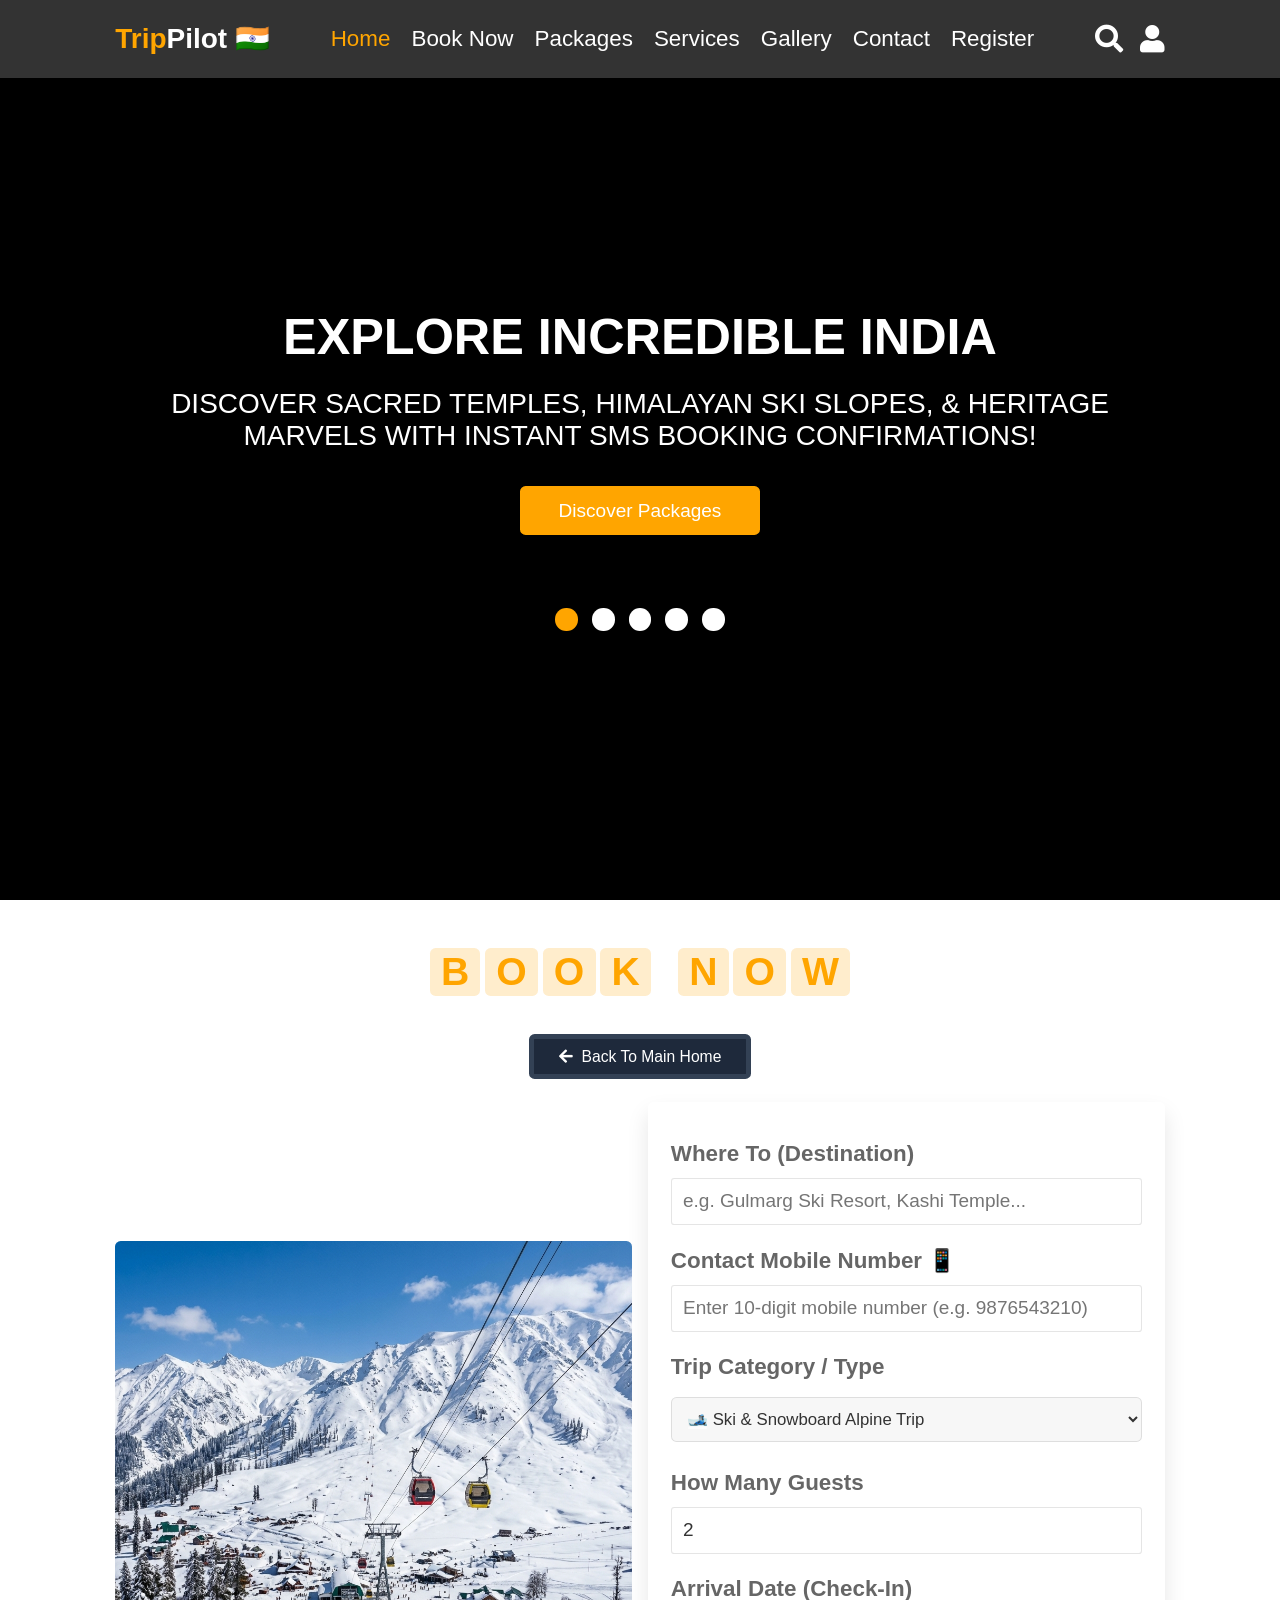
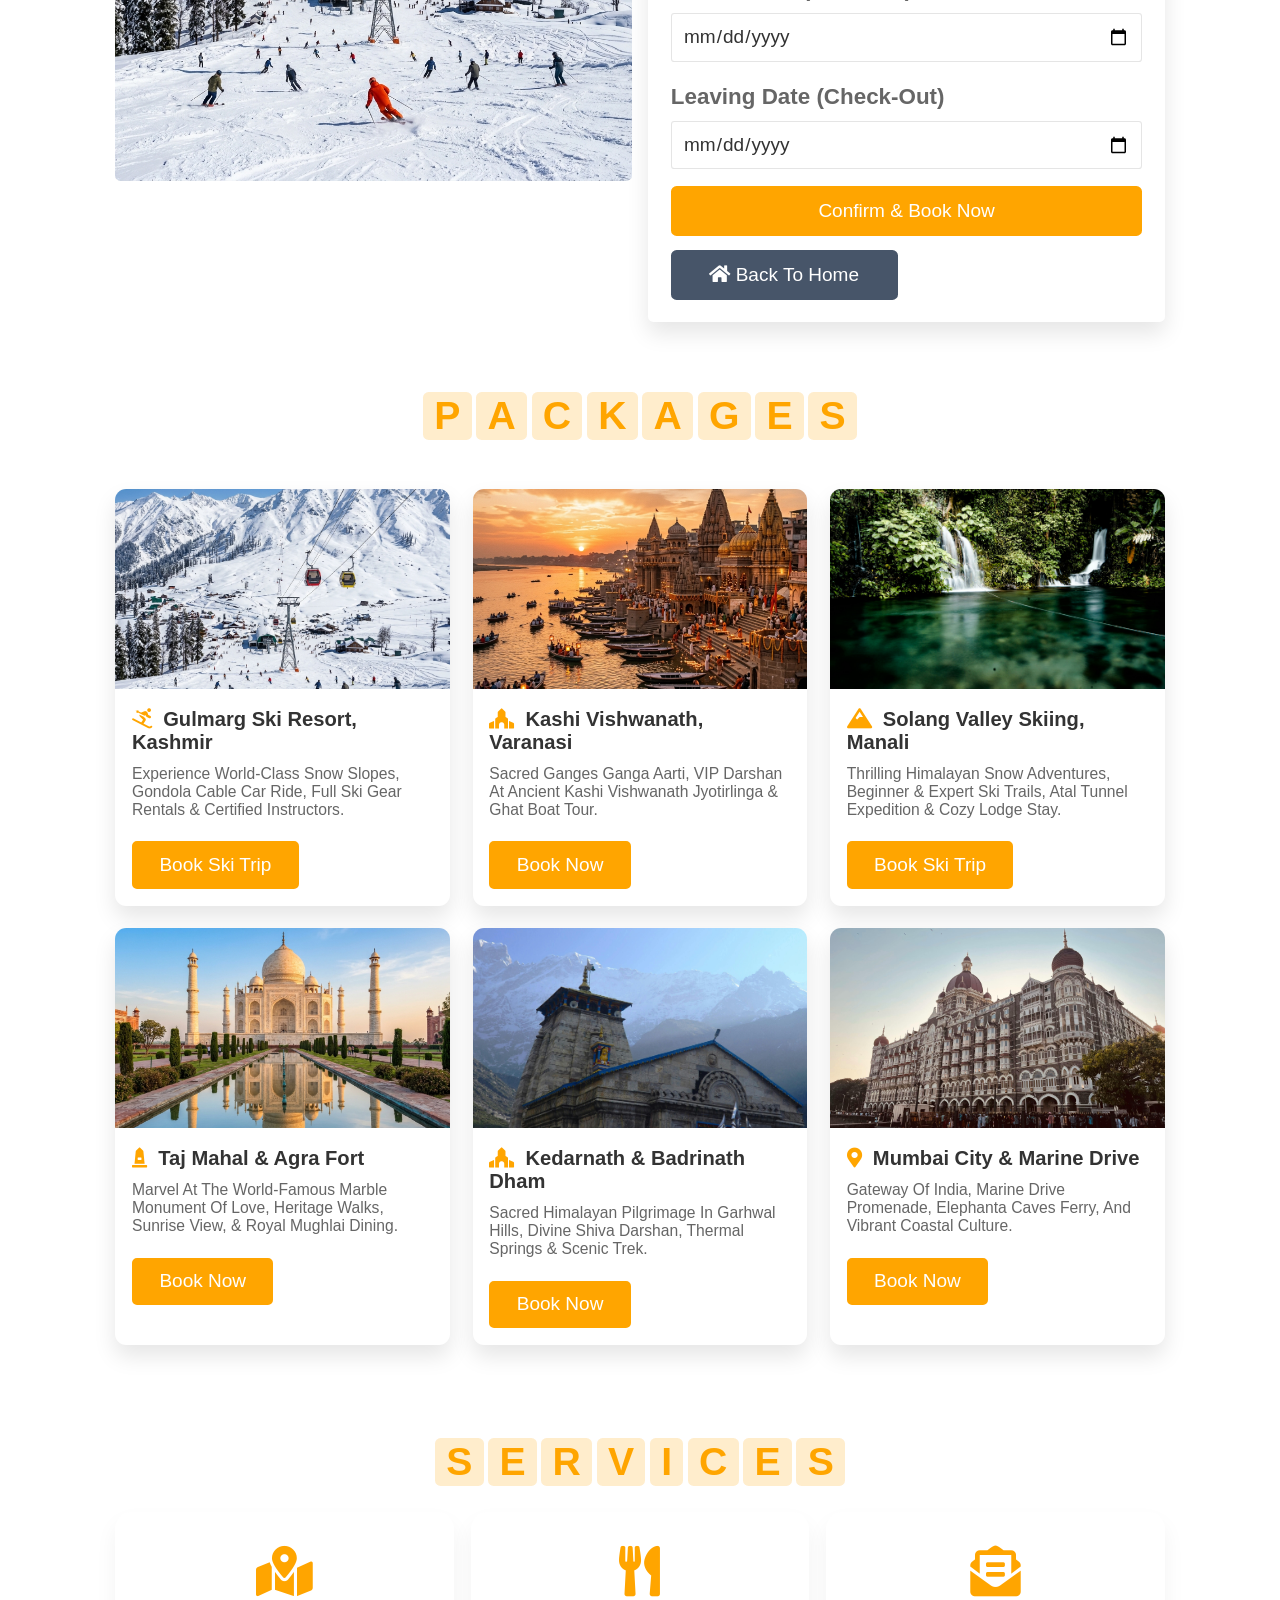
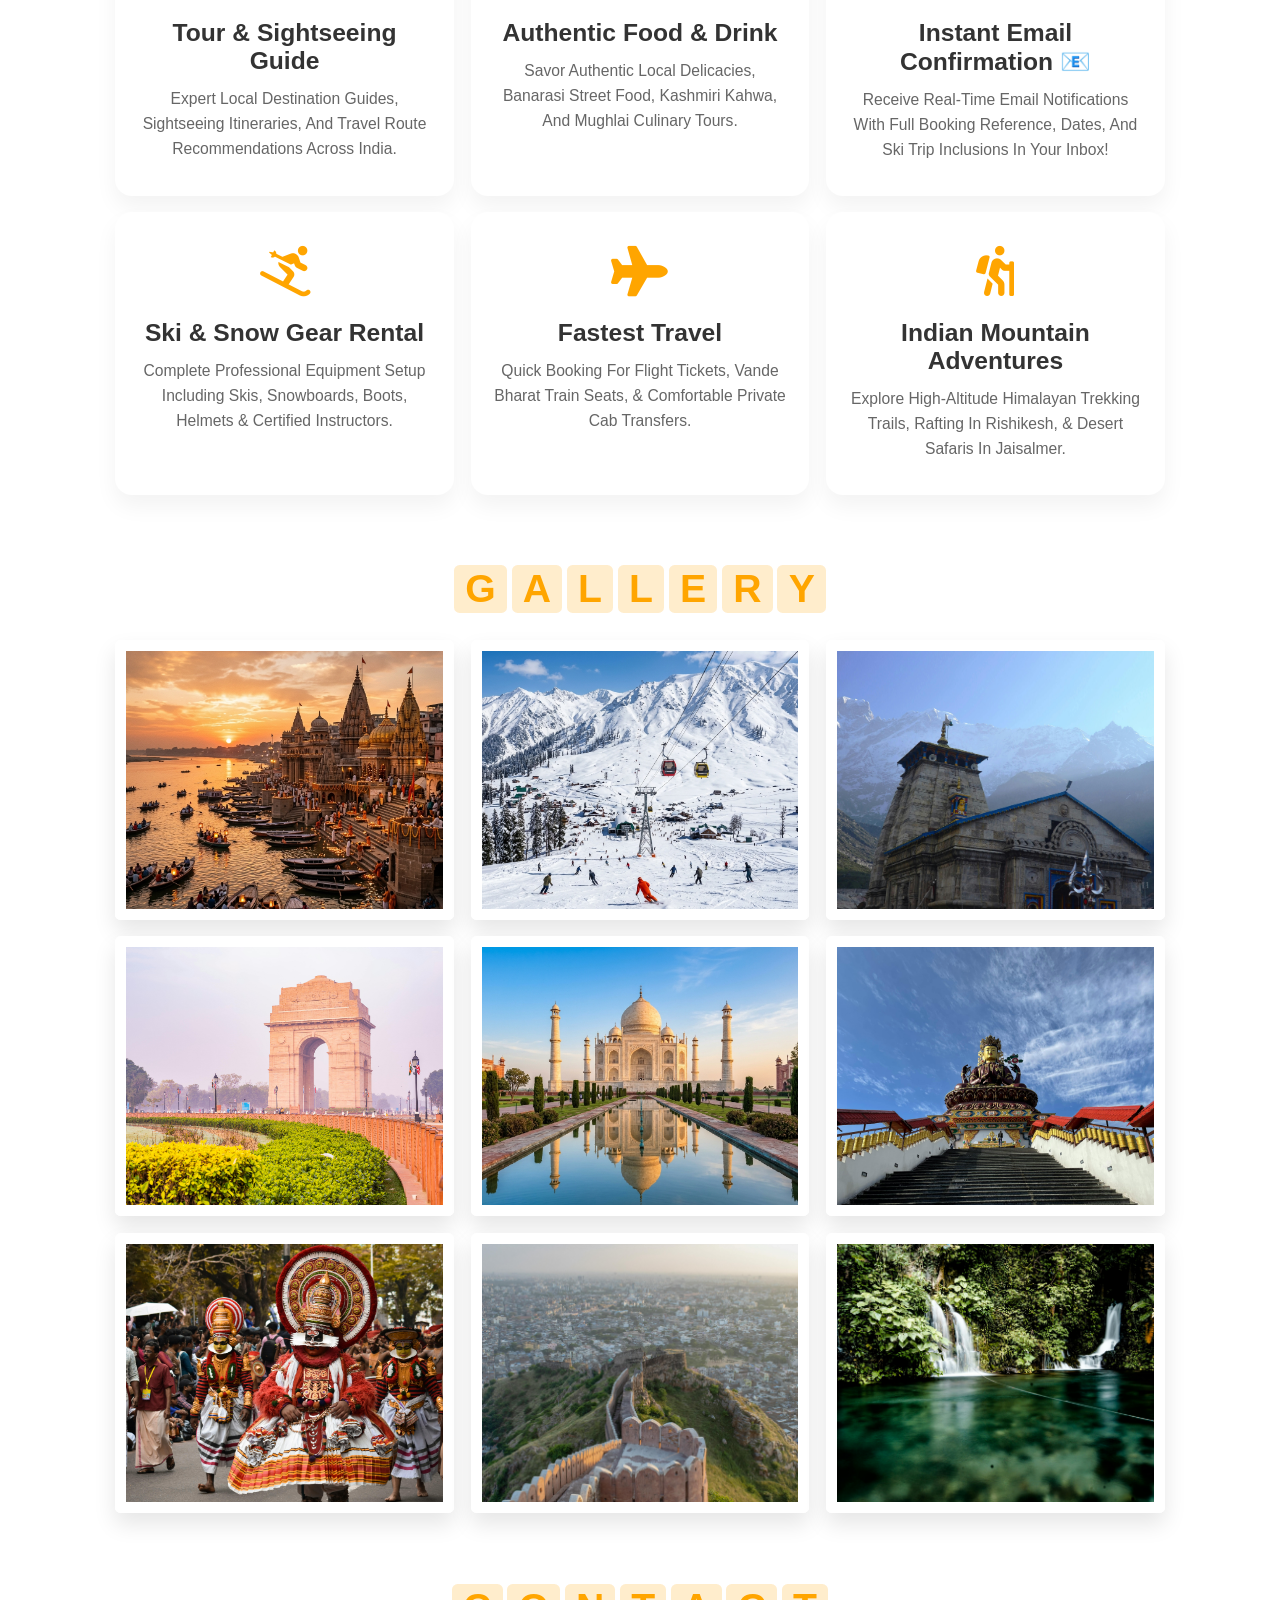
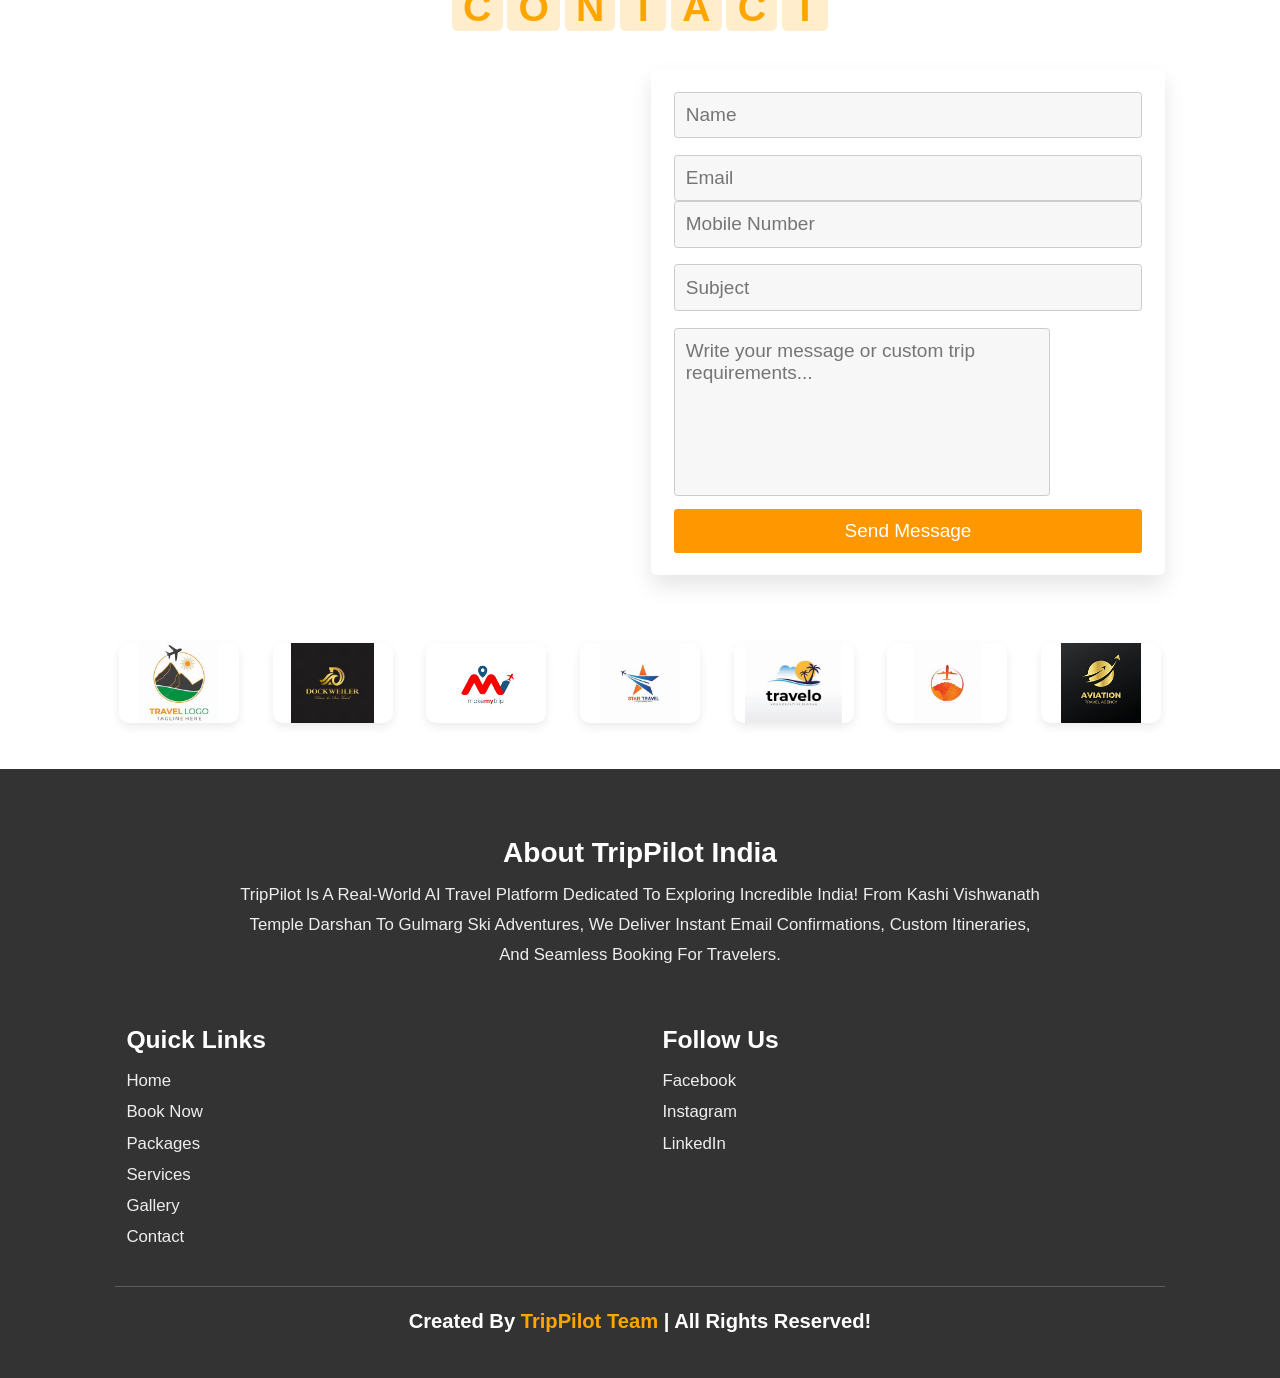
==== commit dbe1eec7: "Merge branch 'main' of https://github.com/R15-gupta/Tripzy" ====
--- a/index.html
+++ b/index.html
@@ -52,15 +52,15 @@
         </div>
 
         <div class="controls">
-            <span class="vid-btn active" data-src="tripimage/roadmap1.mp4"></span>
-            <span class="vid-btn" data-src="tripimage/statue2.mp4"></span>
-            <span class="vid-btn" data-src="tripimage/green3.mp4"></span>
-            <span class="vid-btn" data-src="tripimage/kashmir4.mp4"></span>
-            <span class="vid-btn" data-src="tripimage/beach5.mp4"></span>
+            <span class="vid-btn active" data-src="tripimage/beach5.mp4" title="Tropical Beach"></span>
+            <span class="vid-btn" data-src="tripimage/kashmir4.mp4" title="Kashmir Valley"></span>
+            <span class="vid-btn" data-src="tripimage/roadmap1.mp4" title="Highway Roadtrip"></span>
+            <span class="vid-btn" data-src="tripimage/statue2.mp4" title="Heritage Wonder"></span>
+            <span class="vid-btn" data-src="tripimage/green3.mp4" title="Serene Nature"></span>
         </div>
 
         <div class="video-container">
-            <video src="tripimage/roadmap1.mp4" id="video-slider" loop autoplay muted></video>
+            <video src="tripimage/beach5.mp4" id="video-slider" loop autoplay muted playsinline preload="auto"></video>
         </div>
     </section>
     <!--Home Section End-->
@@ -551,6 +551,25 @@
         </div>
     </div>
 
+    <!-- Logout Confirmation Modal -->
+    <div class="logout-modal-container" id="logout-confirm-modal">
+        <div class="logout-modal-card">
+            <div class="logout-icon-bubble">
+                <i class="fas fa-sign-out-alt"></i>
+            </div>
+            <h3>Logout Confirmation</h3>
+            <p>Are you sure you want to log out? If you clicked by mistake, you can safely cancel and stay logged in.</p>
+            <div class="logout-modal-actions">
+                <button type="button" class="logout-modal-btn logout-cancel-btn" id="logout-cancel-btn">
+                    <i class="fas fa-arrow-left"></i> Cancel / Back
+                </button>
+                <button type="button" class="logout-modal-btn logout-confirm-btn" id="logout-confirm-btn">
+                    <i class="fas fa-sign-out-alt"></i> Yes, Logout
+                </button>
+            </div>
+        </div>
+    </div>
+
     <!-- Floating Back to Home Button -->
     <a href="#home" id="floating-home-btn" class="floating-home-btn" title="Back to Main Home">
         <i class="fas fa-home"></i> <span>Back to Home</span>
--- a/AI.css
+++ b/AI.css
@@ -68,56 +68,49 @@
 header .navbar a.active{
     color:var(--orange);
 }
-header .icons i{
+/* Header Icons & User Tag */
+header .icons {
+    display: flex;
+    align-items: center;
+    gap: 1.5rem;
+    flex-shrink: 0;
+}
+header .icons i,
+header .icons a {
     font-size: 2.5rem;
-    color:#fff;
-    cursor:pointer;
-    margin-right: 2rem;
-}
-header .icons i:hover{
-    color:var(--orange);
-}
-header .search-bar-container{
-    position: absolute;
-    top:100%; left:0; right:0;
-    padding:1.5rem 2rem;
-    background: #333;
-    border-top:.1rem solid rgba(255,255,255,.2);
-    display:flex;
-    align-items:center;
-    z-index:1001;
-    clip-path:polygon(0 0, 100% 0, 100% 0, 0 0);
-}
-header .search-bar-container.active{
-     clip-path: polygon(0 0, 100% 0, 100% 100%, 0 100%);
-}
-header .search-bar-container #search-bar{
-    width:98%;
-    padding:1rem;
+    color: #fff !important;
+    cursor: pointer;
     text-decoration: none;
-    color:#333;
-    font-size:1.7rem;
-    border-radius:.5rem;
-}
-header .search-bar-container label{
-    color:#fff;
-    cursor:pointer;
-    font-size: 3rem;
-    margin-left: 1.5rem;
-}
-header .search-bar-container label:hover{
-    color:var(--orange);
-}
-/* Header Logged In Profile Tag */
-header .icons {
-    display: flex;
-    align-items: center;
+    display: inline-flex;
+    align-items: center;
+    justify-content: center;
+    transition: all 0.2s ease;
+}
+header .icons i:hover,
+header .icons a:hover {
+    color: var(--orange) !important;
+    transform: scale(1.15);
+}
+#login-btn,
+#login-btn:link,
+#login-btn:visited {
+    color: #ffffff !important;
+    font-size: 2.5rem !important;
+    text-decoration: none;
+    display: inline-flex;
+    align-items: center;
+    justify-content: center;
+    cursor: pointer;
+    transition: all 0.2s ease;
+}
+#login-btn:hover {
+    color: var(--orange) !important;
+    transform: scale(1.15);
 }
 .user-logged-in-box {
     display: flex;
     align-items: center;
     gap: 1.2rem;
-    margin-right: 1.5rem;
 }
 .user-name-tag {
     color: #fff;
@@ -126,9 +119,10 @@
     border: 0.1rem solid var(--orange);
     padding: 0.5rem 1.2rem;
     border-radius: 2rem;
-    display: flex;
+    display: inline-flex;
     align-items: center;
     gap: 0.6rem;
+    font-weight: 600;
 }
 .user-name-tag i {
     color: var(--orange);
@@ -143,6 +137,148 @@
 #logout-btn:hover {
     color: #ff1a1a;
     transform: scale(1.15);
+}
+
+/* Header Dropdown Search Bar (Hidden until Search Icon is Clicked) */
+header .search-bar-container{
+    position: absolute;
+    top: 100%; 
+    left: 0; 
+    right: 0;
+    padding: 1.5rem 2rem;
+    background: #333;
+    border-top: .1rem solid rgba(255,255,255,.2);
+    display: flex;
+    align-items: center;
+    z-index: 1001;
+    clip-path: polygon(0 0, 100% 0, 100% 0, 0 0);
+    transition: clip-path 0.3s ease;
+    box-shadow: 0 1rem 2rem rgba(0,0,0,.35);
+}
+header .search-bar-container.active{
+    clip-path: polygon(0 0, 100% 0, 100% 100%, 0 100%);
+}
+header .search-bar-container #search-bar{
+    width: 100%;
+    padding: 1.2rem 1.6rem;
+    text-transform: none;
+    color: #333;
+    font-size: 1.6rem;
+    border-radius: .5rem;
+    background: #fff;
+}
+header .search-bar-container label{
+    color: #fff;
+    cursor: pointer;
+    font-size: 2.6rem;
+    margin-left: 1.5rem;
+    flex-shrink: 0;
+    transition: color 0.2s ease, transform 0.2s ease;
+}
+header .search-bar-container label:hover{
+    color: var(--orange);
+    transform: scale(1.15);
+}
+
+/* Logout Confirmation Modal */
+.logout-modal-container {
+    position: fixed;
+    top: 0;
+    left: 0;
+    width: 100%;
+    height: 100%;
+    background: rgba(0, 0, 0, 0.75);
+    backdrop-filter: blur(8px);
+    display: flex;
+    align-items: center;
+    justify-content: center;
+    z-index: 10000;
+    opacity: 0;
+    visibility: hidden;
+    transition: all 0.3s cubic-bezier(0.4, 0, 0.2, 1);
+}
+.logout-modal-container.active {
+    opacity: 1;
+    visibility: visible;
+}
+.logout-modal-card {
+    background: #111827;
+    border: 1px solid rgba(255, 255, 255, 0.15);
+    border-radius: 1.6rem;
+    padding: 3rem 2.5rem;
+    width: 90%;
+    max-width: 440px;
+    text-align: center;
+    box-shadow: 0 25px 50px -12px rgba(0, 0, 0, 0.7), 0 0 20px rgba(255, 77, 77, 0.15);
+    transform: scale(0.9);
+    transition: transform 0.3s cubic-bezier(0.175, 0.885, 0.32, 1.275);
+}
+.logout-modal-container.active .logout-modal-card {
+    transform: scale(1);
+}
+.logout-icon-bubble {
+    width: 6.5rem;
+    height: 6.5rem;
+    margin: 0 auto 1.8rem;
+    border-radius: 50%;
+    background: rgba(255, 77, 77, 0.15);
+    border: 2px solid rgba(255, 77, 77, 0.4);
+    display: flex;
+    align-items: center;
+    justify-content: center;
+}
+.logout-icon-bubble i {
+    font-size: 2.8rem;
+    color: #ff4d4d;
+}
+.logout-modal-card h3 {
+    color: #fff;
+    font-size: 2.2rem;
+    margin-bottom: 1rem;
+    font-weight: 700;
+}
+.logout-modal-card p {
+    color: #9ca3af;
+    font-size: 1.45rem;
+    line-height: 1.6;
+    margin-bottom: 2.5rem;
+}
+.logout-modal-actions {
+    display: flex;
+    gap: 1.2rem;
+    justify-content: center;
+}
+.logout-modal-btn {
+    flex: 1;
+    padding: 1.2rem 1.8rem;
+    font-size: 1.5rem;
+    font-weight: 700;
+    border-radius: 1rem;
+    border: none;
+    cursor: pointer;
+    transition: all 0.2s ease;
+    display: inline-flex;
+    align-items: center;
+    justify-content: center;
+    gap: 0.8rem;
+}
+.logout-cancel-btn {
+    background: rgba(255, 255, 255, 0.1);
+    color: #fff;
+    border: 1px solid rgba(255, 255, 255, 0.2);
+}
+.logout-cancel-btn:hover {
+    background: rgba(255, 255, 255, 0.2);
+    transform: translateY(-2px);
+}
+.logout-confirm-btn {
+    background: #ef4444;
+    color: #fff;
+}
+.logout-confirm-btn:hover {
+    background: #dc2626;
+    box-shadow: 0 4px 15px rgba(239, 68, 68, 0.4);
+    transform: translateY(-2px);
 }
 
 /* Auth Modal Styles */
@@ -326,6 +462,7 @@
     height:100%;
     width:100%;
     object-fit: cover;
+    background: #000;
 }
 .home .controls{
     padding: 1rem;
@@ -698,49 +835,359 @@
     font-weight: bold;
 }
 
-/*media queries*/
-@media (max-width:1200px){
-    html{
+/* ==========================================================================
+   RESPONSIVE DESIGN & MOBILE MEDIA QUERIES
+   ========================================================================== */
+
+/* Prevent horizontal scroll on all screen sizes */
+body {
+    overflow-x: hidden;
+    width: 100%;
+}
+
+@media (max-width: 1200px) {
+    html {
+        font-size: 58%;
+    }
+}
+
+@media (max-width: 991px) {
+    header {
+        padding: 1.8rem 4%;
+    }
+    section {
+        padding: 2.5rem 4%;
+    }
+    .home {
+        padding: 2rem 4%;
+    }
+    .packages .box-container {
+        grid-template-columns: repeat(auto-fit, minmax(260px, 1fr));
+        gap: 1.8rem;
+    }
+}
+
+@media (max-width: 768px) {
+    html {
         font-size: 55%;
     }
-}
-@media (max-width:991px){
-    header{
-        padding:2rem;
-    }
-    section{
-        padding:2rem;
-    }
-}
-@media (max-width:768px){
-    #menu-bar{
-       display: initial;
-    }
-    header .navbar{
+    header {
+        padding: 1.5rem 4%;
+    }
+    #menu-bar {
+        display: inline-flex;
+        align-items: center;
+        justify-content: center;
+        font-size: 2.4rem;
+        padding: 0.4rem 0.9rem;
+        border-radius: 0.5rem;
+    }
+    header .logo {
+        font-size: 2.2rem;
+    }
+    header .icons {
+        gap: 1.2rem;
+    }
+    header .icons i,
+    header .icons a,
+    #login-btn {
+        font-size: 2.3rem !important;
+    }
+    header .navbar {
         position: absolute;
-        top:100%; right:0; left:0;
-        background: #333;
-        border-top: 1rem solid rgba(255,255,255,.2);
-        padding:1rem 2rem;
-        clip-path:polygon(0 0, 100% 0, 100% 0, 0 0);
-    }
-    header .navbar.active{
-        clip-path:polygon(0 0, 100% 0, 100% 100%, 0 100%);
-    }
-    header .navbar a{
+        top: 100%;
+        right: 0;
+        left: 0;
+        background: #222;
+        border-top: 0.1rem solid rgba(255, 255, 255, 0.15);
+        padding: 1.2rem 2rem 2rem 2rem;
+        clip-path: polygon(0 0, 100% 0, 100% 0, 0 0);
+        transition: clip-path 0.3s ease-in-out;
+        max-height: calc(100vh - 7rem);
+        overflow-y: auto;
+        box-shadow: 0 1.5rem 3rem rgba(0, 0, 0, 0.6);
+    }
+    header .navbar.active {
+        clip-path: polygon(0 0, 100% 0, 100% 100%, 0 100%);
+    }
+    header .navbar a {
         display: block;
-        border-radius: .5rem;
-        padding:1.5rem;
-        margin:1.5rem 0;
-        background: #222;
-    }
-}
-@media (max-width:450px){
-    html{
-        font-size: 55%;
-    }
-    .heading span{
-        font-size:2.5rem;
+        border-radius: 0.8rem;
+        padding: 1.3rem;
+        margin: 1rem 0;
+        background: #2e2e2e;
+        text-align: center;
+        font-size: 1.8rem;
+    }
+
+    /* Home Hero */
+    .home .content h3 {
+        font-size: 3.2rem;
+        line-height: 1.3;
+    }
+    .home .content p {
+        font-size: 1.7rem;
+        padding: 1.5rem 0;
+        line-height: 1.5;
+    }
+    .home .controls {
+        top: 2.5rem;
+        padding: 0.6rem 1.2rem;
+    }
+    .home .controls .vid-btn {
+        height: 1.6rem;
+        width: 1.6rem;
+        margin: 0.4rem;
+    }
+
+    /* Heading Spans */
+    .heading span {
+        font-size: 2.6rem;
+        padding: 0.2rem 0.6rem;
+        margin: 0.1rem;
+    }
+
+    /* Book Now Section */
+    .book .row {
+        flex-direction: column;
+        gap: 2rem;
+    }
+    .book .row .image {
+        flex: 1 1 100%;
+        width: 100%;
+    }
+    .book .row .image img {
+        height: 240px !important;
+        width: 100%;
+        object-fit: cover;
+    }
+    .book .row form {
+        flex: 1 1 100%;
+        width: 100%;
+        padding: 1.8rem;
+    }
+
+    /* Packages */
+    .packages .box-container {
+        grid-template-columns: repeat(auto-fit, minmax(240px, 1fr));
+        gap: 1.5rem;
+    }
+
+    /* Services */
+    .services .box-container .box {
+        flex: 1 1 100%;
+        padding: 2rem 1.5rem;
+    }
+
+    /* Gallery */
+    .gallery .box-container .box {
+        flex: 1 1 100%;
+        height: 22rem;
+    }
+
+    /* Contact Section */
+    .contact .row {
+        flex-direction: column;
+        gap: 2rem;
+    }
+    .contact .row .image {
+        flex: 1 1 100%;
+        width: 100%;
+    }
+    .contact .row .image video {
+        height: 220px !important;
+        width: 100%;
+    }
+    .contact .row form {
+        flex: 1 1 100%;
+        width: 100%;
+        padding: 1.8rem;
+    }
+    .contact .row form .inputBox {
+        flex-direction: column;
+        gap: 1rem;
+    }
+    .contact .row form .inputBox input,
+    .contact .row form textarea {
+        flex: 1 1 100%;
+        width: 100%;
+    }
+
+    /* Reviews */
+    .review-grid {
+        grid-template-columns: 1fr;
+        gap: 1.5rem;
+    }
+
+    /* Footer */
+    .footer {
+        padding: 3rem 4%;
+    }
+    .footer .box-container .box {
+        flex: 1 1 100%;
+        text-align: center;
+        padding: 1rem 0;
+    }
+
+    /* Modals Responsive */
+    .gallery-modal-container,
+    .map-modal-container,
+    .sms-modal-container {
+        padding: 1.2rem;
+    }
+    .gallery-modal-content {
+        max-height: 92vh;
+    }
+    .modal-header-img {
+        height: 20rem;
+    }
+    .modal-body-content {
+        padding: 1.8rem;
+    }
+    .map-modal-content {
+        padding: 1.8rem;
+        max-height: 92vh;
+        overflow-y: auto;
+    }
+    #google-map-iframe {
+        height: 240px;
+    }
+    .map-action-bar {
+        flex-direction: column;
+        gap: 1rem;
+    }
+    .map-action-bar .btn {
+        width: 100%;
+    }
+    .booking-confirm-wrapper {
+        max-height: 92vh;
+    }
+    .booking-confirm-body {
+        max-height: 55vh;
+        padding: 1.5rem;
+    }
+    .booking-confirm-footer {
+        flex-direction: column;
+        gap: 0.8rem;
+    }
+}
+
+@media (max-width: 500px) {
+    html {
+        font-size: 52%;
+    }
+    header {
+        padding: 1.2rem 3%;
+    }
+    header .logo {
+        font-size: 1.9rem;
+    }
+    header .icons {
+        gap: 0.8rem;
+    }
+    header .icons i,
+    header .icons a,
+    #login-btn {
+        font-size: 2rem !important;
+    }
+    .user-name-tag {
+        font-size: 1.2rem;
+        padding: 0.35rem 0.8rem;
+        max-width: 100px;
+        white-space: nowrap;
+        overflow: hidden;
+        text-overflow: ellipsis;
+    }
+    #logout-btn {
+        font-size: 1.9rem;
+    }
+
+    /* Search Bar Dropdown on small screens */
+    header .search-bar-container {
+        padding: 1.2rem 1.4rem;
+    }
+    header .search-bar-container #search-bar {
+        font-size: 1.45rem;
+        padding: 1rem 1.2rem;
+    }
+    header .search-bar-container label {
+        font-size: 2.2rem;
+        margin-left: 1rem;
+    }
+
+    /* Home Hero */
+    .home .content h3 {
+        font-size: 2.4rem;
+    }
+    .home .content p {
+        font-size: 1.45rem;
+        padding: 1rem 0;
+    }
+    .home .content .btn {
+        padding: 0.8rem 2rem;
+        font-size: 1.5rem;
+    }
+    .home .controls {
+        top: 1.5rem;
+        padding: 0.4rem 0.8rem;
+    }
+    .home .controls .vid-btn {
+        height: 1.4rem;
+        width: 1.4rem;
+        margin: 0.3rem;
+    }
+
+    /* Heading Spans on small mobile */
+    .heading span {
+        font-size: 2.1rem;
+        padding: 0.2rem 0.4rem;
+        margin: 0.1rem;
+    }
+
+    /* Packages single column */
+    .packages .box-container {
+        grid-template-columns: 1fr;
+    }
+
+    /* Modals */
+    .modal-header-img {
+        height: 16rem;
+    }
+    .modal-body-content h2 {
+        font-size: 2.2rem;
+    }
+    .modal-tagline {
+        font-size: 1.35rem;
+    }
+    .floating-home-btn {
+        bottom: 1.5rem;
+        right: 1.5rem;
+        padding: 0.8rem 1.4rem;
+        font-size: 1.25rem;
+    }
+    .booking-confirm-header {
+        padding: 1.4rem 1.6rem;
+    }
+    .confirm-header-text h3 {
+        font-size: 1.7rem;
+    }
+    .confirm-icon-box {
+        width: 3.8rem;
+        height: 3.8rem;
+        font-size: 1.8rem;
+    }
+}
+
+@media (max-width: 360px) {
+    html {
+        font-size: 48%;
+    }
+    header .logo {
+        font-size: 1.7rem;
+    }
+    .heading span {
+        font-size: 1.8rem;
+        padding: 0.15rem 0.3rem;
     }
 }
 
